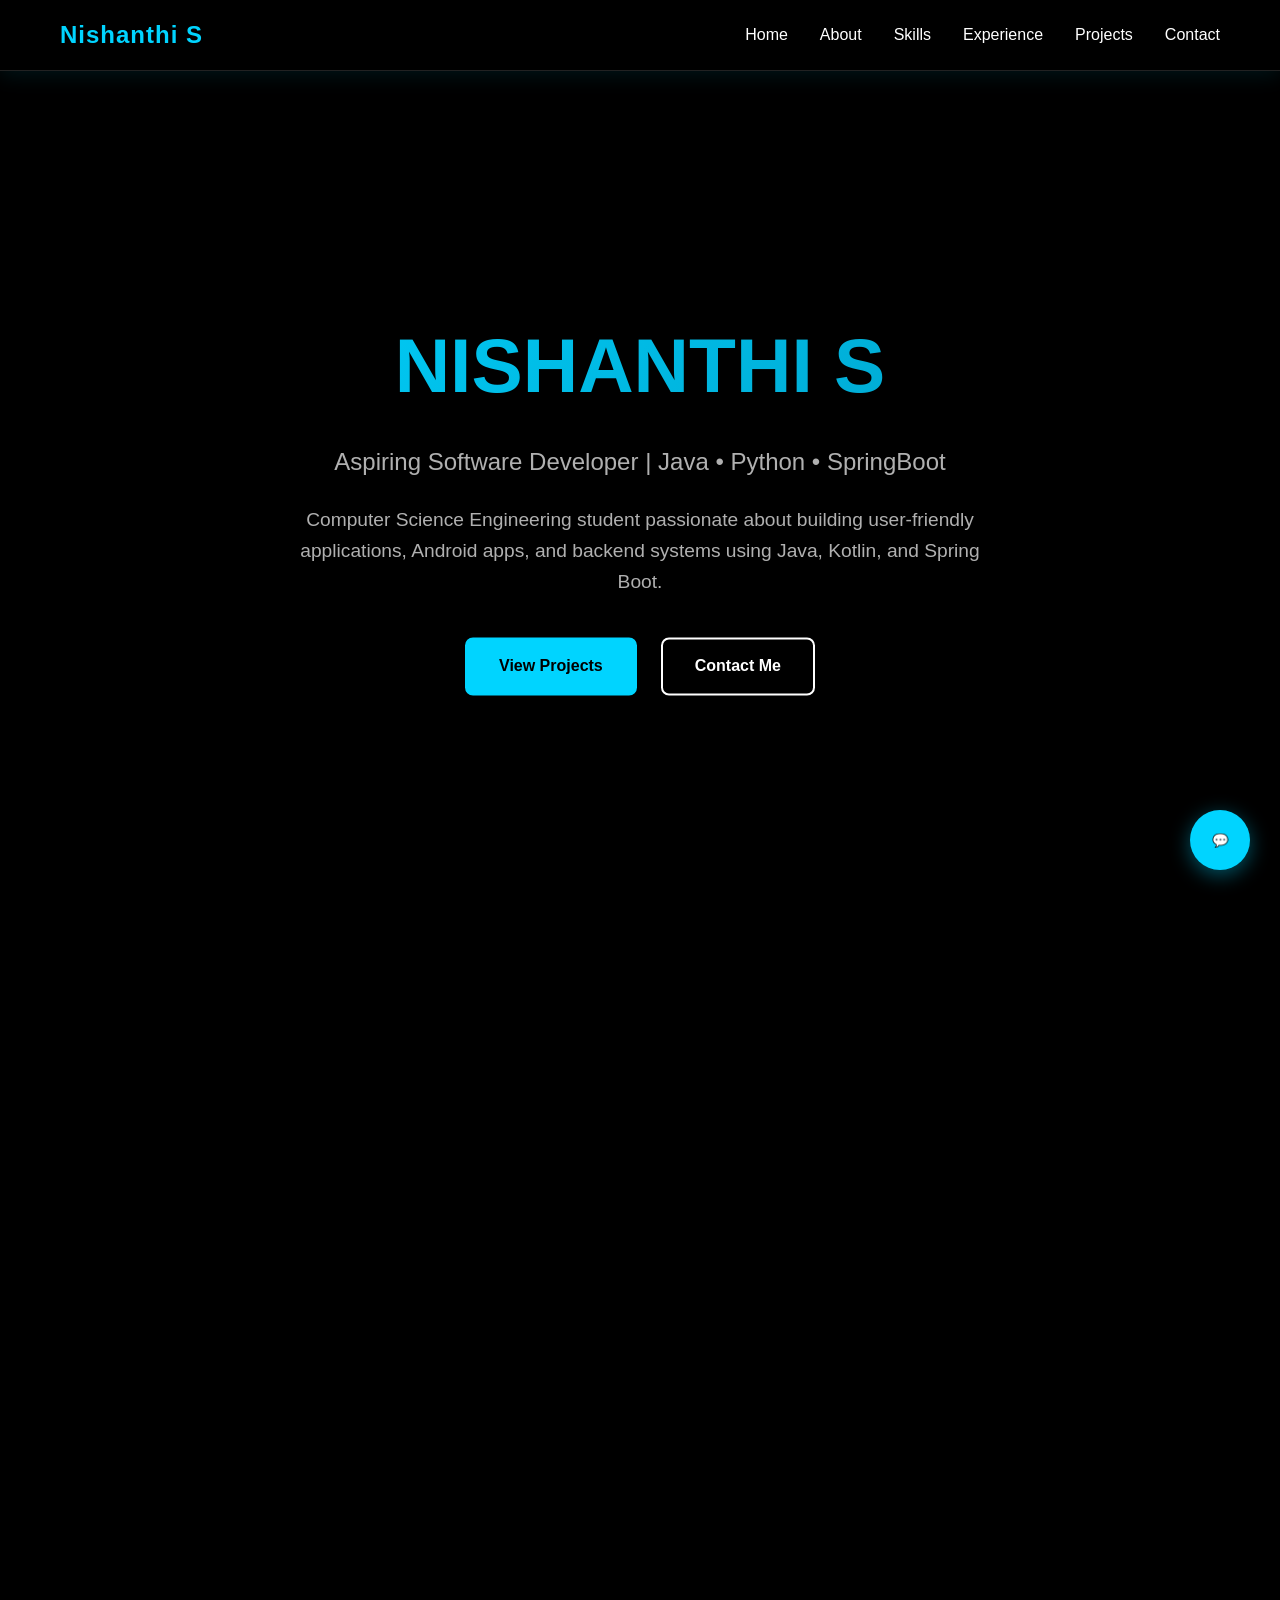
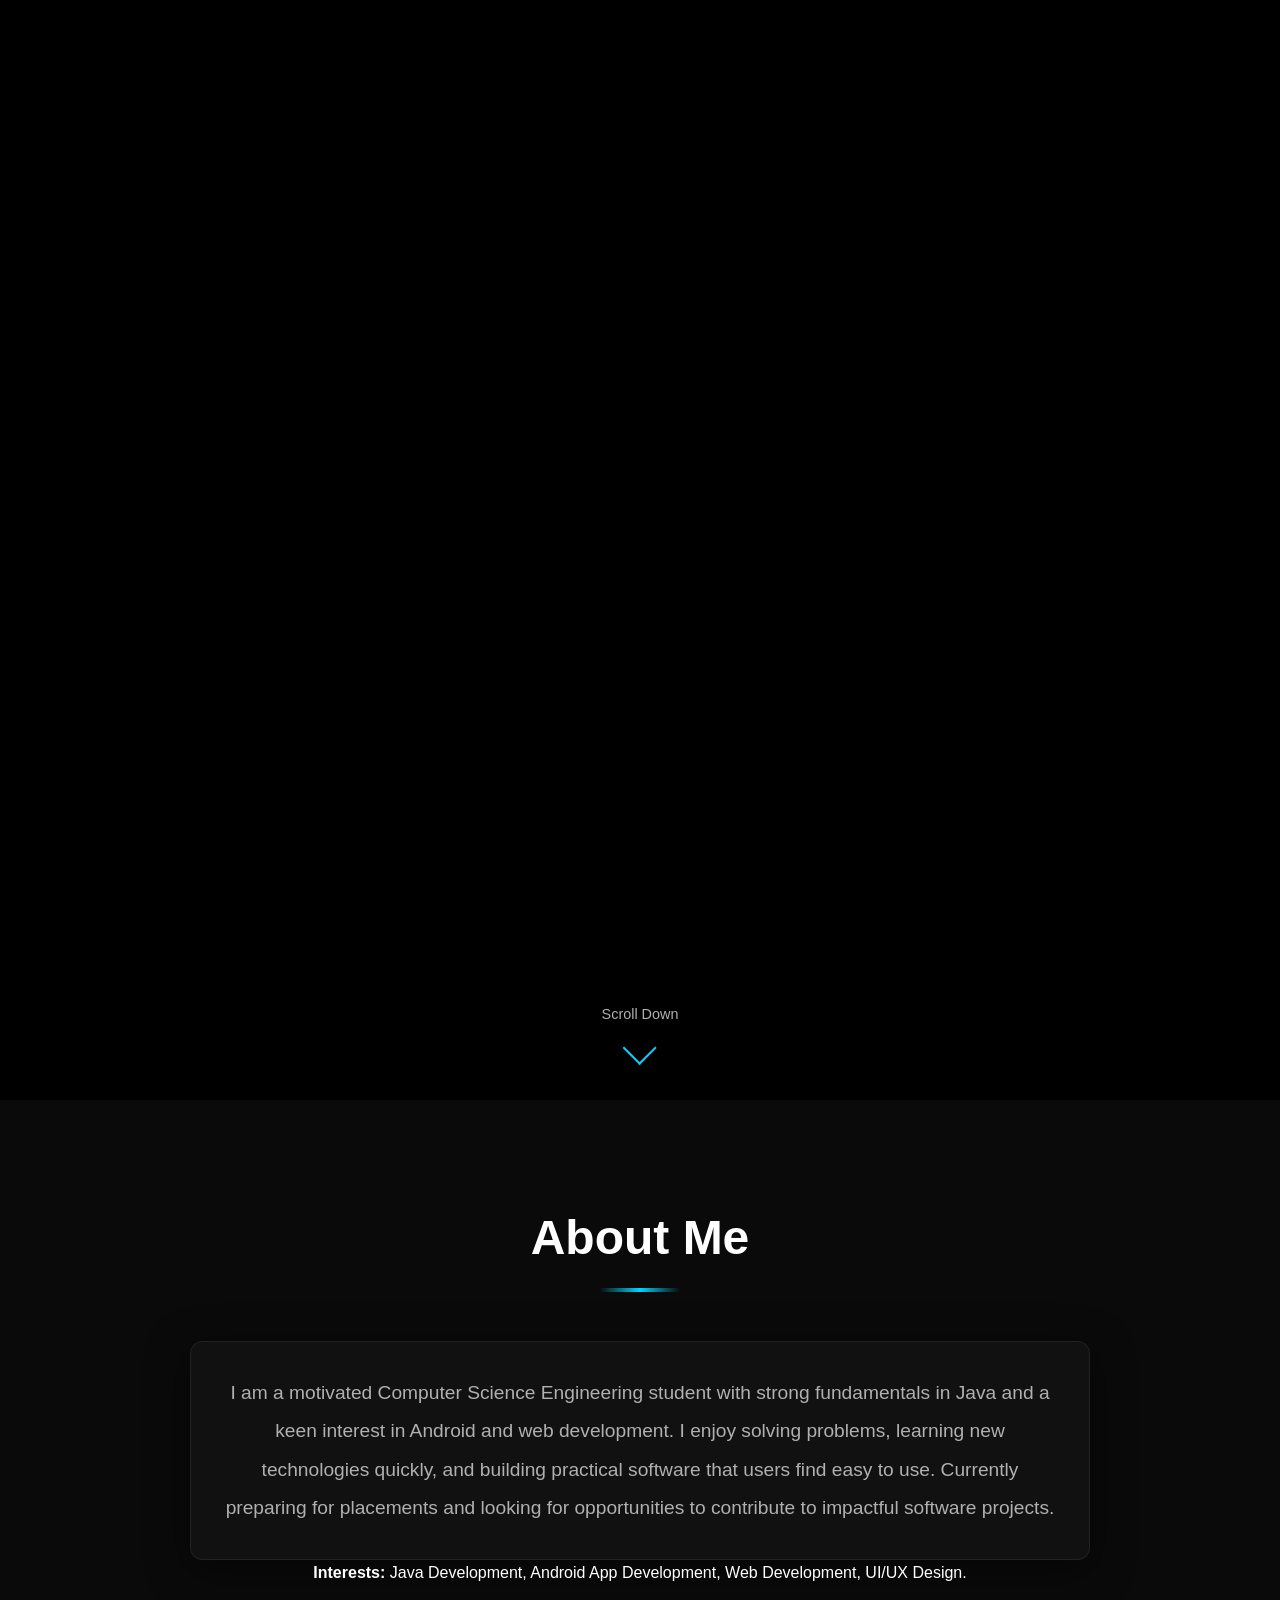
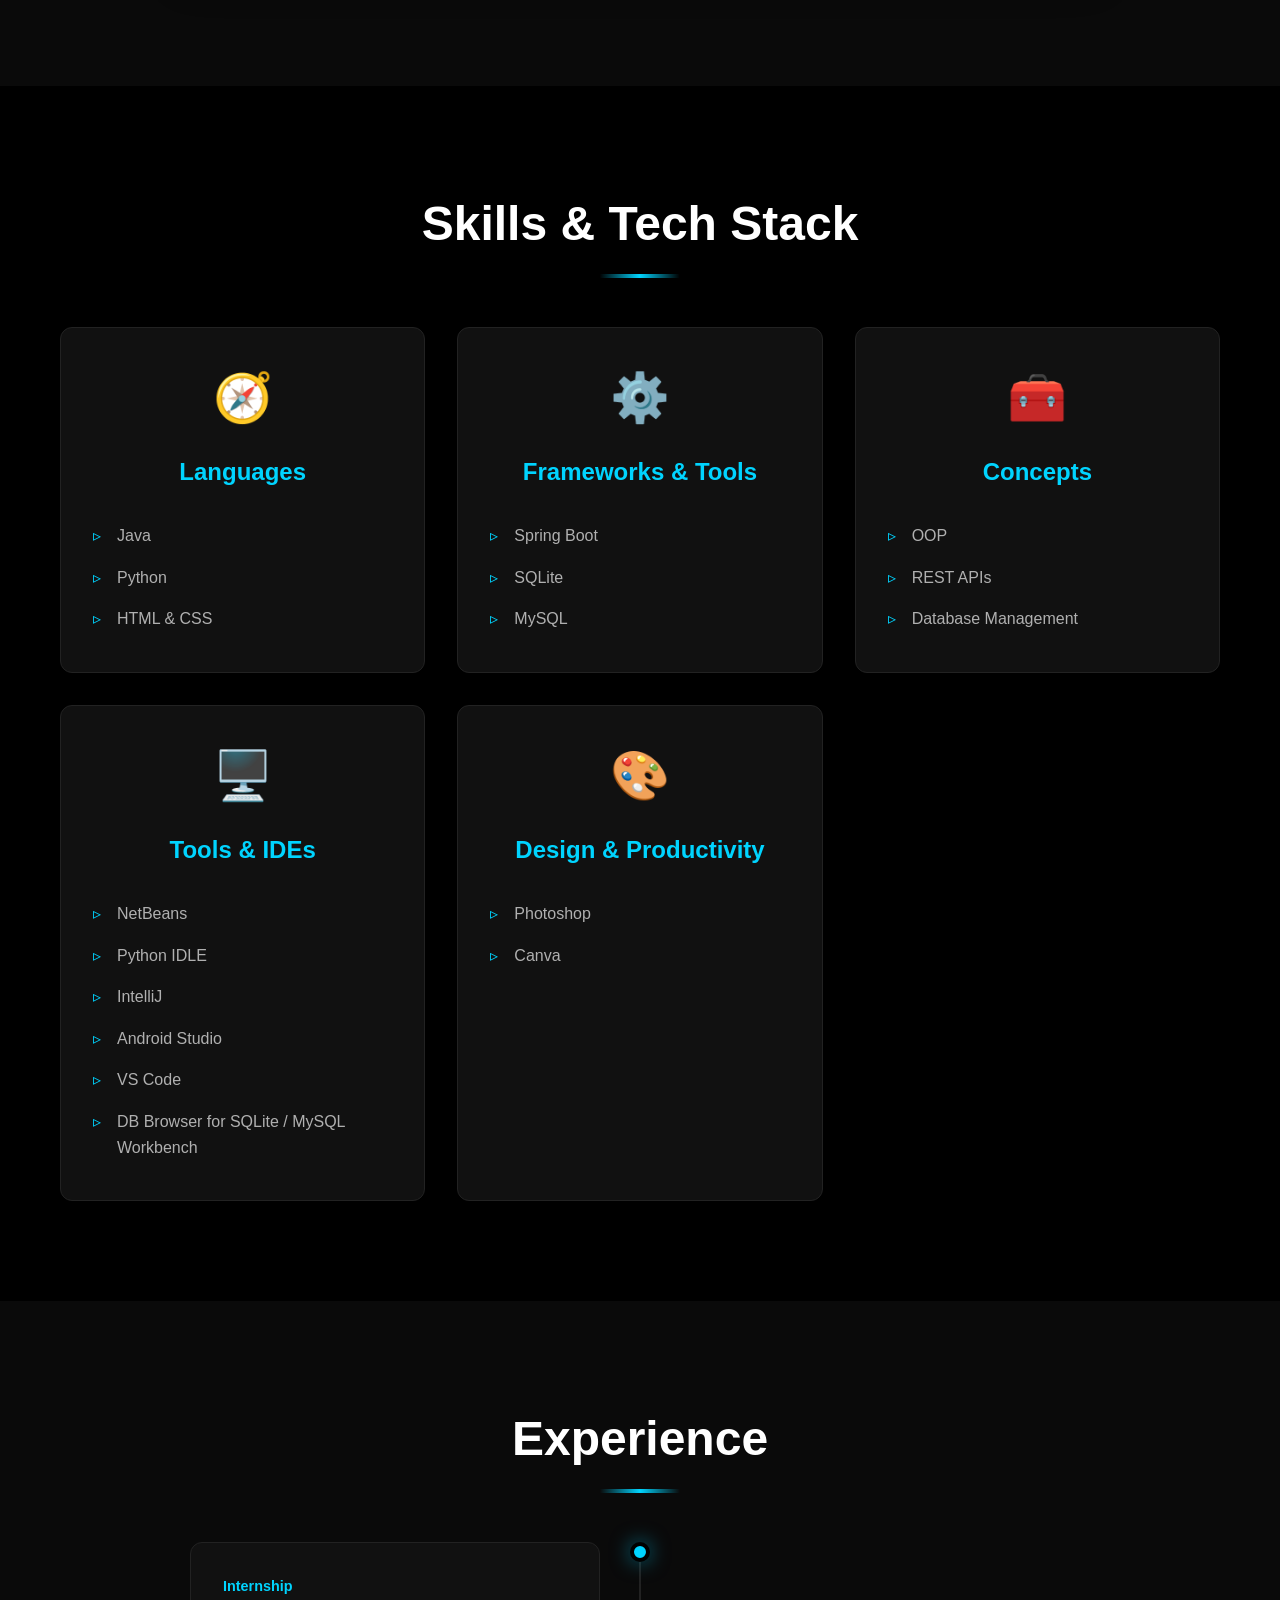
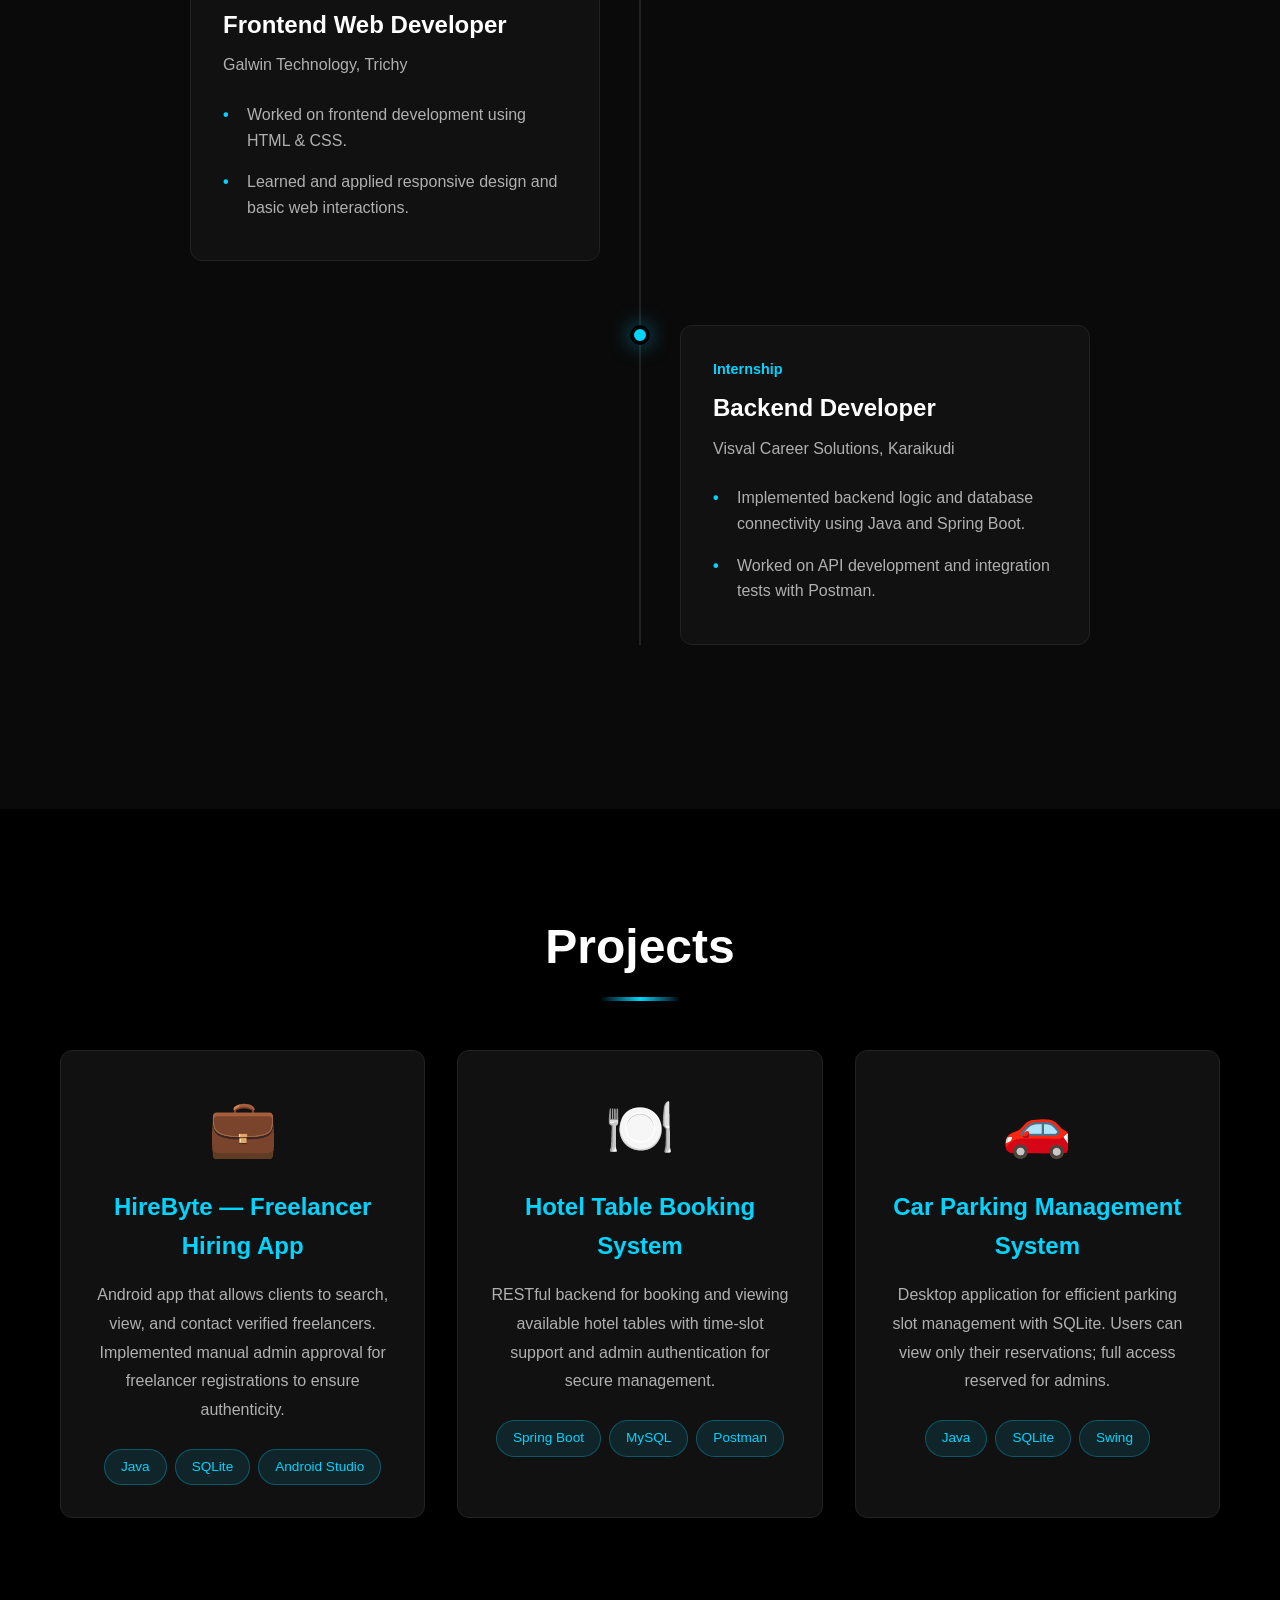
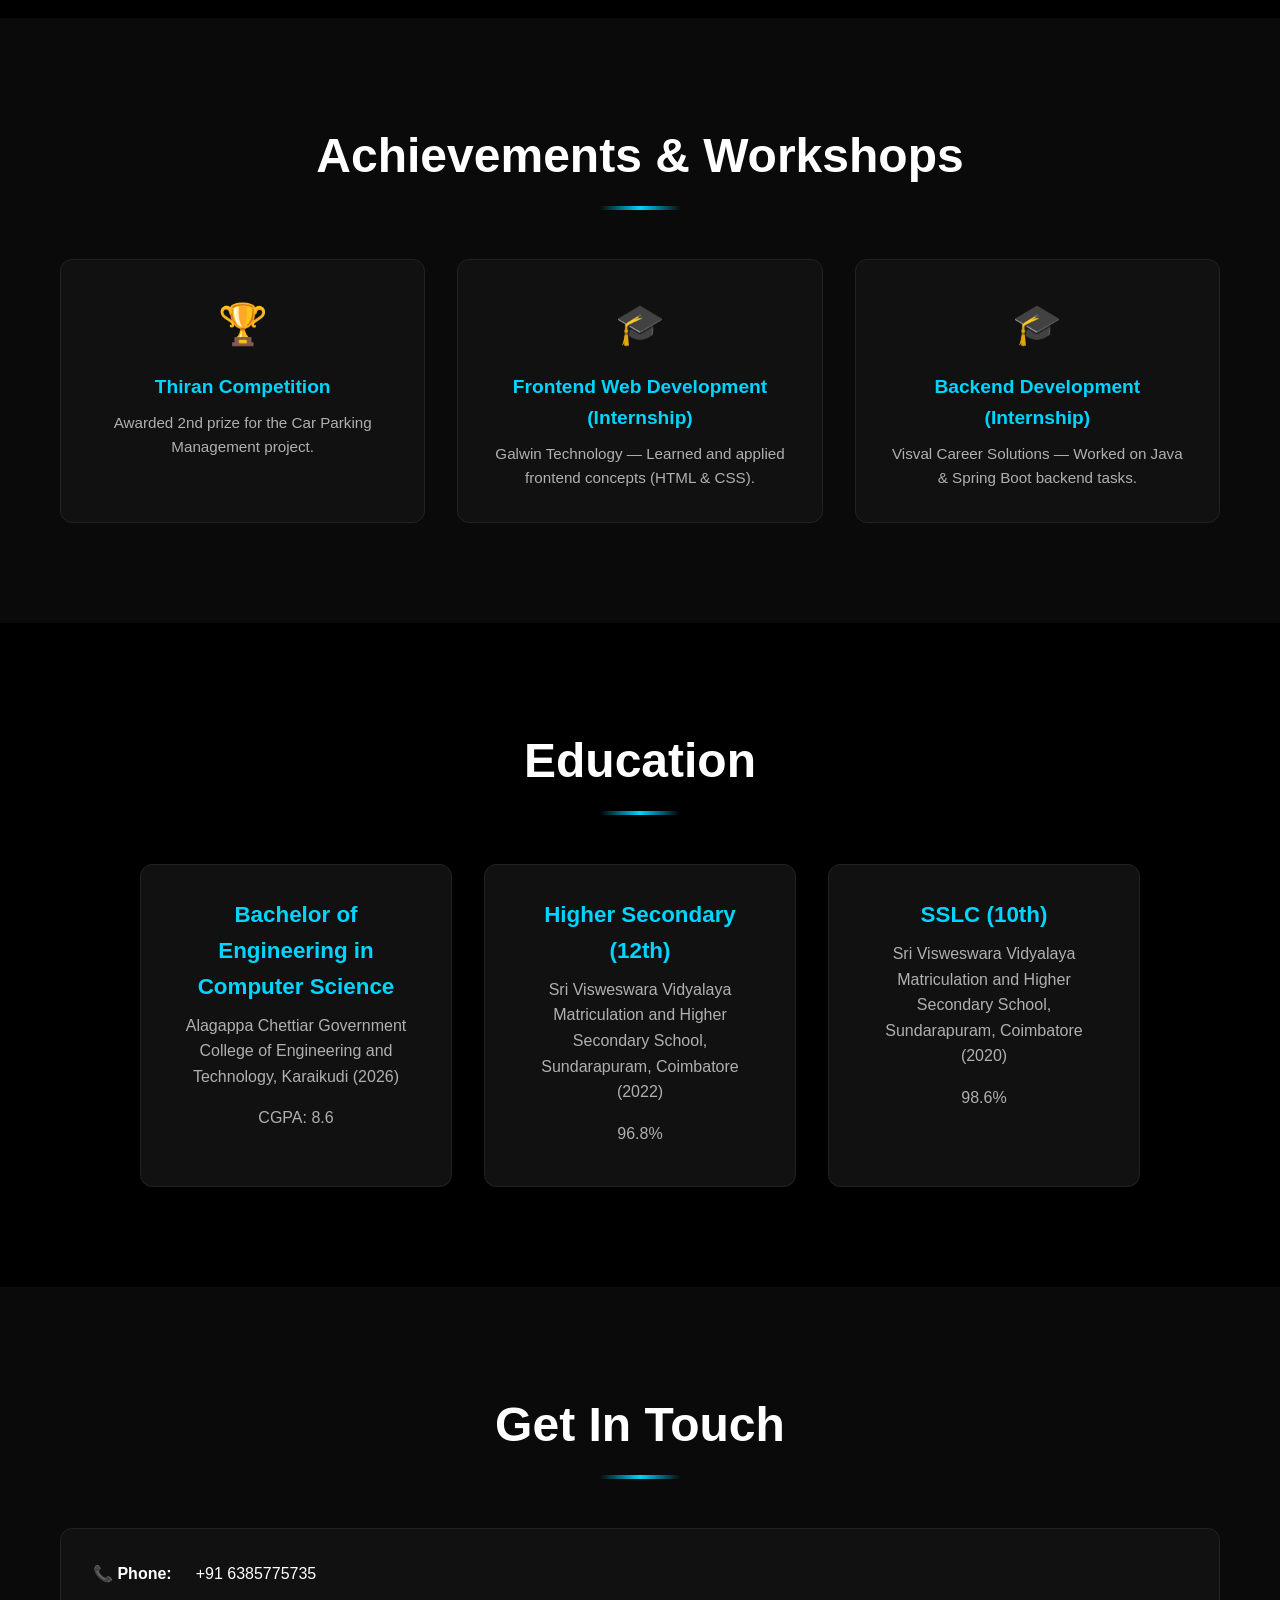
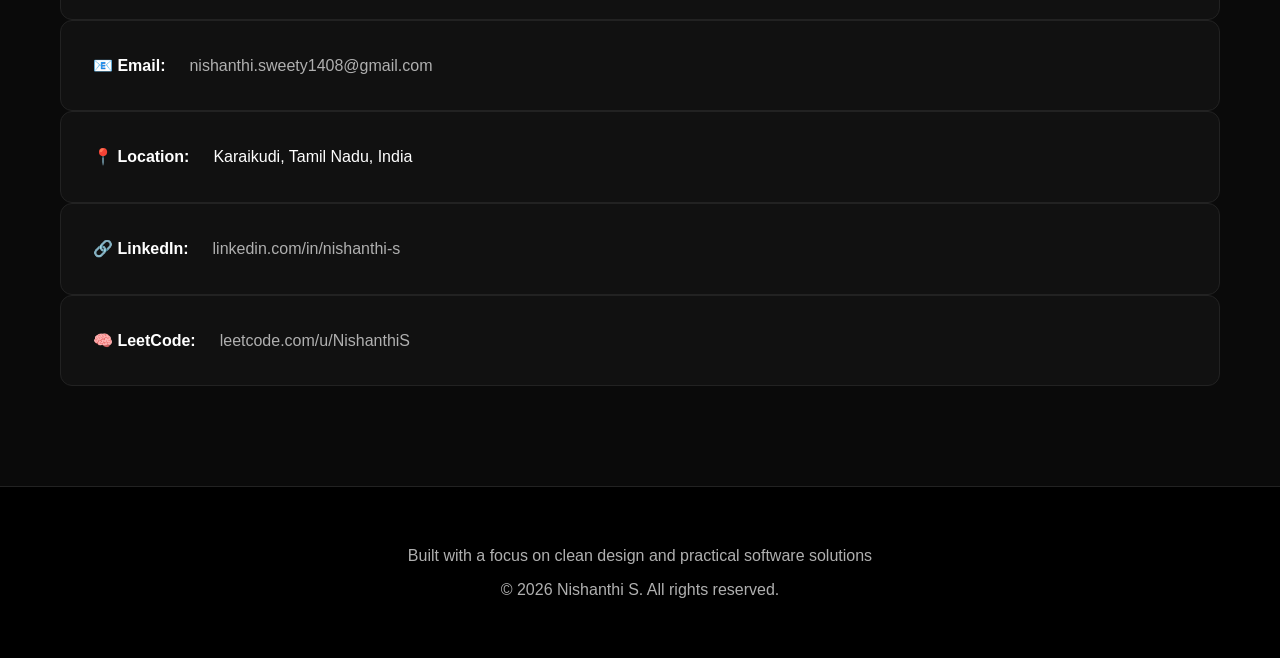
==== index.html @ ddd5a7f6 "Rename portfolio.html to index.html" ====
<!DOCTYPE html>
<html lang="en">
<head>
  <meta charset="UTF-8" />
  <meta name="viewport" content="width=device-width, initial-scale=1.0" />
  <title>Nishanthi S - Software Developer Portfolio</title>
  <link rel="stylesheet" href="portfolio-style.css" />
</head>
<body>

  <!-- NAVIGATION -->
  <nav class="navbar">
    <div class="nav-container">
      <div class="logo">Nishanthi S</div>
      <ul class="nav-menu">
        <li><a href="#hero" class="nav-link">Home</a></li>
        <li><a href="#about" class="nav-link">About</a></li>
        <li><a href="#skills" class="nav-link">Skills</a></li>
        <li><a href="#experience" class="nav-link">Experience</a></li>
        <li><a href="#projects" class="nav-link">Projects</a></li>
        <li><a href="#contact" class="nav-link">Contact</a></li>
      </ul>
      <div class="hamburger">
        <span></span>
        <span></span>
        <span></span>
      </div>
    </div>
  </nav>

  <!-- HERO SECTION WITH CANVAS ANIMATION -->
  <section id="hero" class="hero-section">
    <canvas id="scroll-canvas"></canvas>
    <div class="hero-content">
      <h1 class="hero-name">NISHANTHI S</h1>
      <h2 class="hero-title">Aspiring Software Developer | Java • Python • SpringBoot</h2>
      <p class="hero-tagline">Computer Science Engineering student passionate about building user-friendly applications, Android apps, and backend systems using Java, Kotlin, and Spring Boot.</p>
      <div class="hero-buttons">
        <a href="#projects" class="btn btn-primary">View Projects</a>
        <a href="#contact" class="btn btn-secondary">Contact Me</a>
      </div>
    </div>
    <div class="scroll-indicator">
      <span>Scroll Down</span>
      <div class="scroll-arrow"></div>
    </div>
  </section>

  <!-- ABOUT SECTION -->
  <section id="about" class="section about-section">
    <div class="container">
      <h2 class="section-title">About Me</h2>
      <div class="about-content">
        <p class="about-text">
          I am a motivated Computer Science Engineering student with strong fundamentals in Java and a keen interest in Android and web development.
          I enjoy solving problems, learning new technologies quickly, and building practical software that users find easy to use.
          Currently preparing for placements and looking for opportunities to contribute to impactful software projects.
        </p>
        <p>
          <strong>Interests:</strong> Java Development, Android App Development, Web Development, UI/UX Design.
        </p>
      </div>
    </div>
  </section>

  <!-- SKILLS SECTION -->
  <section id="skills" class="section skills-section">
    <div class="container">
      <h2 class="section-title">Skills & Tech Stack</h2>
      <div class="skills-grid">
        
        <div class="skill-card">
          <div class="skill-icon">🧭</div>
          <h3>Languages</h3>
          <ul class="skill-list">
            <li>Java</li>
            <li>Python</li>
            <li>HTML & CSS</li>
          </ul>
        </div>

        <div class="skill-card">
          <div class="skill-icon">⚙️</div>
          <h3>Frameworks & Tools</h3>
          <ul class="skill-list">
            <li>Spring Boot</li>
            <li>SQLite</li>
            <li>MySQL</li>
          </ul>
        </div>

        <div class="skill-card">
          <div class="skill-icon">🧰</div>
          <h3>Concepts</h3>
          <ul class="skill-list">
            <li>OOP</li>
            <li>REST APIs</li>
            <li>Database Management</li>
          </ul>
        </div>

        <div class="skill-card">
          <div class="skill-icon">🖥️</div>
          <h3>Tools & IDEs</h3>
          <ul class="skill-list">
            <li>NetBeans</li>
            <li>Python IDLE</li>
            <li>IntelliJ</li>
            <li>Android Studio</li>
            <li>VS Code</li>
            <li>DB Browser for SQLite / MySQL Workbench</li>
          </ul>
        </div>

        <div class="skill-card">
          <div class="skill-icon">🎨</div>
          <h3>Design & Productivity</h3>
          <ul class="skill-list">
            <li>Photoshop</li>
            <li>Canva</li>
          </ul>
        </div>

      </div>
    </div>
  </section>

  <!-- EXPERIENCE SECTION -->
  <section id="experience" class="section experience-section">
    <div class="container">
      <h2 class="section-title">Experience</h2>
      <div class="timeline">
        
        <div class="timeline-item">
          <div class="timeline-dot"></div>
          <div class="timeline-content">
            <div class="timeline-date">Internship</div>
            <h3>Frontend Web Developer</h3>
            <h4>Galwin Technology, Trichy</h4>
            <ul class="experience-list">
              <li>Worked on frontend development using HTML & CSS.</li>
              <li>Learned and applied responsive design and basic web interactions.</li>
            </ul>
          </div>
        </div>

        <div class="timeline-item">
          <div class="timeline-dot"></div>
          <div class="timeline-content">
            <div class="timeline-date">Internship</div>
            <h3>Backend Developer</h3>
            <h4>Visval Career Solutions, Karaikudi</h4>
            <ul class="experience-list">
              <li>Implemented backend logic and database connectivity using Java and Spring Boot.</li>
              <li>Worked on API development and integration tests with Postman.</li>
            </ul>
          </div>
        </div>

      </div>
    </div>
  </section>

  <!-- PROJECTS SECTION -->
  <section id="projects" class="section projects-section">
    <div class="container">
      <h2 class="section-title">Projects</h2>
      <div class="projects-grid">
        
        <div class="project-card">
          <div class="project-icon">💼</div>
          <h3>HireByte — Freelancer Hiring App</h3>
          <p>Android app that allows clients to search, view, and contact verified freelancers. Implemented manual admin approval for freelancer registrations to ensure authenticity.</p>
          <div class="project-tags">
            <span class="tag">Java</span>
            <span class="tag">SQLite</span>
            <span class="tag">Android Studio</span>
          </div>
        </div>

        <div class="project-card">
          <div class="project-icon">🍽️</div>
          <h3>Hotel Table Booking System</h3>
          <p>RESTful backend for booking and viewing available hotel tables with time-slot support and admin authentication for secure management.</p>
          <div class="project-tags">
            <span class="tag">Spring Boot</span>
            <span class="tag">MySQL</span>
            <span class="tag">Postman</span>
          </div>
        </div>

        <div class="project-card">
          <div class="project-icon">🚗</div>
          <h3>Car Parking Management System</h3>
          <p>Desktop application for efficient parking slot management with SQLite. Users can view only their reservations; full access reserved for admins.</p>
          <div class="project-tags">
            <span class="tag">Java</span>
            <span class="tag">SQLite</span>
            <span class="tag">Swing</span>
          </div>
        </div>

      </div>
    </div>
  </section>

  <!-- CERTIFICATIONS & ACHIEVEMENTS SECTION -->
  <section id="certifications" class="section certifications-section">
    <div class="container">
      <h2 class="section-title">Achievements & Workshops</h2>
      <div class="certifications-grid">
        
        <div class="cert-card">
          <div class="cert-logo">🏆</div>
          <h3>Thiran Competition</h3>
          <p>Awarded 2nd prize for the Car Parking Management project.</p>
        </div>

        <div class="cert-card">
          <div class="cert-logo">🎓</div>
          <h3>Frontend Web Development (Internship)</h3>
          <p>Galwin Technology — Learned and applied frontend concepts (HTML & CSS).</p>
        </div>

        <div class="cert-card">
          <div class="cert-logo">🎓</div>
          <h3>Backend Development (Internship)</h3>
          <p>Visval Career Solutions — Worked on Java & Spring Boot backend tasks.</p>
        </div>

      </div>
    </div>
  </section>

  <!-- EDUCATION SECTION -->
  <section id="education" class="section education-section">
    <div class="container">
      <h2 class="section-title">Education</h2>
      <div class="education-content">
        
        <div class="education-card">
          <h3>Bachelor of Engineering in Computer Science</h3>
          <h4>Alagappa Chettiar Government College of Engineering and Technology, Karaikudi (2026)</h4>
          <p class="education-year">CGPA: 8.6</p>
        </div>

        <div class="education-card">
          <h3>Higher Secondary (12th)</h3>
          <h4>Sri Visweswara Vidyalaya Matriculation and Higher Secondary School, Sundarapuram, Coimbatore (2022)</h4>
          <p class="education-year">96.8%</p>
        </div>

        <div class="education-card">
          <h3>SSLC (10th)</h3>
          <h4>Sri Visweswara Vidyalaya Matriculation and Higher Secondary School, Sundarapuram, Coimbatore (2020)</h4>
          <p class="education-year">98.6%</p>
        </div>

      </div>
    </div>
  </section>

  <!-- CONTACT SECTION -->
  <section id="contact" class="section contact-section">
    <div class="container">
      <h2 class="section-title">Get In Touch</h2>

      <div class="contact-item">
        <strong>📞 Phone:</strong> +91 6385775735
      </div>

      <div class="contact-item">
        <strong>📧 Email:</strong>
        <a href="nishanthi.sweety1408@gmail.com">nishanthi.sweety1408@gmail.com</a>
      </div>

      <div class="contact-item">
        <strong>📍 Location:</strong> Karaikudi, Tamil Nadu, India
      </div>

      <div class="contact-item">
        <strong>🔗 LinkedIn:</strong>
        <a href="https://www.linkedin.com/in/nishanthi-s" target="_blank">linkedin.com/in/nishanthi-s</a>
      </div>

      <div class="contact-item">
        <strong>🧠 LeetCode:</strong>
        <a href="https://leetcode.com/u/NishanthiS/" target="_blank">leetcode.com/u/NishanthiS</a>
      </div>

    </div>
  </section>
  <!-- FOOTER -->
  <footer class="footer">
    <div class="container">
      <p>Built with a focus on clean design and practical software solutions</p>
      <p>&copy; 2026 Nishanthi S. All rights reserved.</p>
    </div>
  </footer>

  <div id="chat-wrapper">
    <button id="chat-toggle" class="chat-btn">
        <span class="icon">💬</span>
    </button>

    <div id="chat-container" class="chat-hidden">
        <div class="chat-header">
            <h3>Nishanthi's Assistant</h3>
            <button id="close-chat">&times;</button>
        </div>
        <div id="chat-messages">
            <div class="message bot-msg">Hi! I'm Nishanthi's virtual assistant. Ask me about projects, skills, or placements.</div>
        </div>
        <div class="chat-input-area">
            <input type="text" id="chat-input" placeholder="Type a message..." autocomplete="off">
            <button id="chat-send">Send</button>
        </div>
    </div>
</div>

  <script src="portfolio-script.js"></script>
</body>
</html>
---- portfolio-style.css ----
/* ====================================
   RESET & BASE STYLES
==================================== */
* {
  margin: 0;
  padding: 0;
  box-sizing: border-box;
}

:root {
  --primary-color: #00d4ff;
  --secondary-color: #0099cc;
  --bg-dark: #000000;
  --bg-section: #0a0a0a;
  --bg-card: #111111;
  --text-primary: #ffffff;
  --text-secondary: #b0b0b0;
  --accent: #00d4ff;
  --border-color: #222222;
  --transition: all 0.3s cubic-bezier(0.4, 0, 0.2, 1);
}

html {
  scroll-behavior: smooth;
}

body {
  font-family: 'Segoe UI', Tahoma, Geneva, Verdana, sans-serif;
  background: var(--bg-dark);
  color: var(--text-primary);
  line-height: 1.6;
  overflow-x: hidden;
}

.container {
  max-width: 1200px;
  margin: 0 auto;
  padding: 0 20px;
}

/* ====================================
   NAVIGATION
==================================== */
.navbar {
  position: fixed;
  top: 0;
  width: 100%;
  background: rgba(0, 0, 0, 0.95);
  backdrop-filter: blur(10px);
  z-index: 1000;
  border-bottom: 1px solid var(--border-color);
  transition: var(--transition);
}

.navbar.scrolled {
  box-shadow: 0 4px 20px rgba(0, 212, 255, 0.1);
}

.nav-container {
  max-width: 1200px;
  margin: 0 auto;
  padding: 0 20px;
  display: flex;
  justify-content: space-between;
  align-items: center;
  height: 70px;
}

.logo {
  font-size: 1.5rem;
  font-weight: 700;
  color: var(--primary-color);
  letter-spacing: 1px;
}

.nav-menu {
  display: flex;
  list-style: none;
  gap: 2rem;
}

.nav-link {
  color: var(--text-primary);
  text-decoration: none;
  font-weight: 500;
  transition: var(--transition);
  position: relative;
}

.nav-link::after {
  content: '';
  position: absolute;
  bottom: -5px;
  left: 0;
  width: 0;
  height: 2px;
  background: var(--primary-color);
  transition: var(--transition);
}

.nav-link:hover {
  color: var(--primary-color);
}

.nav-link:hover::after {
  width: 100%;
}

.hamburger {
  display: none;
  flex-direction: column;
  cursor: pointer;
  gap: 5px;
}

.hamburger span {
  width: 25px;
  height: 3px;
  background: var(--text-primary);
  transition: var(--transition);
}

/* ====================================
   HERO SECTION WITH CANVAS
==================================== */
.hero-section {
  position: relative;
  height: 300vh;
  background: var(--bg-dark);
}

#scroll-canvas {
  position: sticky;
  top: 0;
  width: 100vw;
  height: 100vh;
  display: block;
  opacity: 0.3;
}

.hero-content {
  position: absolute;
  top: 50vh;
  left: 50%;
  transform: translate(-50%, -50%);
  text-align: center;
  z-index: 10;
  width: 90%;
  max-width: 900px;
  pointer-events: none;
}

.hero-content * {
  pointer-events: auto;
}

.hero-name {
  font-size: clamp(2.5rem, 6vw, 5rem);
  font-weight: 800;
  padding-top: 100px;
  margin-bottom: 1rem;
  background: linear-gradient(135deg, var(--primary-color), #00a3cc);
  -webkit-background-clip: text;
  -webkit-text-fill-color: transparent;
  background-clip: text;
  animation: fadeInUp 0.8s ease-out;
}

.hero-title {
  font-size: clamp(1rem, 2.5vw, 1.5rem);
  color: var(--text-secondary);
  margin-bottom: 1.5rem;
  font-weight: 400;
  animation: fadeInUp 0.8s ease-out 0.2s backwards;
}

.hero-tagline {
  font-size: clamp(1rem, 2vw, 1.2rem);
  color: var(--text-secondary);
  margin-bottom: 2.5rem;
  max-width: 700px;
  margin-left: auto;
  margin-right: auto;
  animation: fadeInUp 0.8s ease-out 0.4s backwards;
}

.hero-buttons {
  display: flex;
  gap: 1.5rem;
  justify-content: center;
  flex-wrap: wrap;
  animation: fadeInUp 0.8s ease-out 0.6s backwards;
}

.btn {
  padding: 14px 32px;
  text-decoration: none;
  border-radius: 8px;
  font-weight: 600;
  transition: var(--transition);
  display: inline-block;
  border: 2px solid transparent;
}

.btn-primary {
  background: var(--primary-color);
  color: var(--bg-dark);
  border-color: var(--primary-color);
}

.btn-primary:hover {
  background: transparent;
  color: var(--primary-color);
  transform: translateY(-3px);
  box-shadow: 0 10px 30px rgba(0, 212, 255, 0.3);
}

.btn-secondary {
  background: transparent;
  color: var(--text-primary);
  border-color: var(--text-primary);
}

.btn-secondary:hover {
  background: var(--text-primary);
  color: var(--bg-dark);
  transform: translateY(-3px);
  box-shadow: 0 10px 30px rgba(255, 255, 255, 0.2);
}

.scroll-indicator {
  position: absolute;
  bottom: 40px;
  left: 50%;
  transform: translateX(-50%);
  text-align: center;
  z-index: 10;
  animation: bounce 2s infinite;
}

.scroll-indicator span {
  display: block;
  color: var(--text-secondary);
  font-size: 0.9rem;
  margin-bottom: 10px;
}

.scroll-arrow {
  width: 24px;
  height: 24px;
  border-left: 2px solid var(--primary-color);
  border-bottom: 2px solid var(--primary-color);
  transform: rotate(-45deg);
  margin: 0 auto;
}

/* ====================================
   SECTIONS
==================================== */
.section {
  padding: 100px 0;
  background: var(--bg-section);
  position: relative;
}

.section:nth-child(even) {
  background: var(--bg-dark);
}

.section-title {
  font-size: clamp(2rem, 4vw, 3rem);
  text-align: center;
  margin-bottom: 4rem;
  font-weight: 700;
  position: relative;
  display: inline-block;
  left: 50%;
  transform: translateX(-50%);
}

.section-title::after {
  content: '';
  position: absolute;
  bottom: -15px;
  left: 50%;
  transform: translateX(-50%);
  width: 80px;
  height: 4px;
  background: linear-gradient(90deg, transparent, var(--primary-color), transparent);
}

/* ====================================
   ABOUT SECTION
==================================== */
.about-content {
  max-width: 900px;
  margin: 0 auto;
  text-align: center;
}

.about-text {
  font-size: 1.2rem;
  line-height: 2;
  color: var(--text-secondary);
  padding: 2rem;
  background: var(--bg-card);
  border-radius: 12px;
  border: 1px solid var(--border-color);
  box-shadow: 0 10px 40px rgba(0, 0, 0, 0.5);
}

/* ====================================
   SKILLS SECTION
==================================== */
.skills-grid {
  display: grid;
  grid-template-columns: repeat(auto-fit, minmax(280px, 1fr));
  gap: 2rem;
}

.skill-card {
  background: var(--bg-card);
  padding: 2rem;
  border-radius: 12px;
  border: 1px solid var(--border-color);
  transition: var(--transition);
  text-align: center;
}

.skill-card:hover {
  transform: translateY(-10px);
  border-color: var(--primary-color);
  box-shadow: 0 15px 40px rgba(0, 212, 255, 0.2);
}

.skill-icon {
  font-size: 3rem;
  margin-bottom: 1rem;
}

.skill-card h3 {
  font-size: 1.5rem;
  margin-bottom: 1.5rem;
  color: var(--primary-color);
}

.skill-list {
  list-style: none;
  text-align: left;
}

.skill-list li {
  padding: 0.5rem 0;
  color: var(--text-secondary);
  position: relative;
  padding-left: 1.5rem;
}

.skill-list li::before {
  content: '▹';
  position: absolute;
  left: 0;
  color: var(--primary-color);
}

/* ====================================
   EXPERIENCE SECTION
==================================== */
.timeline {
  position: relative;
  max-width: 900px;
  margin: 0 auto;
}

.timeline::before {
  content: '';
  position: absolute;
  left: 50%;
  transform: translateX(-50%);
  width: 2px;
  height: 100%;
  background: var(--border-color);
}

.timeline-item {
  position: relative;
  margin-bottom: 4rem;
  display: flex;
  justify-content: center;
}

.timeline-dot {
  position: absolute;
  left: 50%;
  transform: translateX(-50%);
  width: 20px;
  height: 20px;
  background: var(--primary-color);
  border-radius: 50%;
  border: 4px solid var(--bg-dark);
  z-index: 1;
  box-shadow: 0 0 20px rgba(0, 212, 255, 0.5);
}

.timeline-content {
  background: var(--bg-card);
  padding: 2rem;
  border-radius: 12px;
  border: 1px solid var(--border-color);
  width: calc(50% - 40px);
  transition: var(--transition);
}

.timeline-item:nth-child(odd) .timeline-content {
  margin-right: auto;
  margin-left: 0;
}

.timeline-item:nth-child(even) .timeline-content {
  margin-left: auto;
  margin-right: 0;
}

.timeline-content:hover {
  transform: scale(1.03);
  border-color: var(--primary-color);
  box-shadow: 0 10px 40px rgba(0, 212, 255, 0.2);
}

.timeline-date {
  color: var(--primary-color);
  font-size: 0.9rem;
  font-weight: 600;
  margin-bottom: 0.5rem;
}

.timeline-content h3 {
  font-size: 1.5rem;
  margin-bottom: 0.5rem;
}

.timeline-content h4 {
  color: var(--text-secondary);
  margin-bottom: 1rem;
  font-weight: 400;
}

.experience-list {
  list-style: none;
  margin-top: 1rem;
}

.experience-list li {
  padding: 0.5rem 0;
  color: var(--text-secondary);
  position: relative;
  padding-left: 1.5rem;
}

.experience-list li::before {
  content: '•';
  position: absolute;
  left: 0;
  color: var(--primary-color);
  font-weight: bold;
}

/* ====================================
   PROJECTS SECTION
==================================== */
.projects-grid {
  display: grid;
  grid-template-columns: repeat(auto-fit, minmax(300px, 1fr));
  gap: 2rem;
}

.project-card {
  background: var(--bg-card);
  padding: 2rem;
  border-radius: 12px;
  border: 1px solid var(--border-color);
  transition: var(--transition);
  text-align: center;
}

.project-card:hover {
  transform: translateY(-10px) scale(1.02);
  border-color: var(--primary-color);
  box-shadow: 0 20px 50px rgba(0, 212, 255, 0.3);
}

.project-icon {
  font-size: 3.5rem;
  margin-bottom: 1rem;
}

.project-card h3 {
  font-size: 1.5rem;
  margin-bottom: 1rem;
  color: var(--primary-color);
}

.project-card p {
  color: var(--text-secondary);
  margin-bottom: 1.5rem;
  line-height: 1.8;
}

.project-tags {
  display: flex;
  flex-wrap: wrap;
  gap: 0.5rem;
  justify-content: center;
}

.tag {
  background: rgba(0, 212, 255, 0.1);
  color: var(--primary-color);
  padding: 0.4rem 1rem;
  border-radius: 20px;
  font-size: 0.85rem;
  border: 1px solid rgba(0, 212, 255, 0.3);
}

/* ====================================
   CERTIFICATIONS SECTION
==================================== */
.certifications-grid {
  display: grid;
  grid-template-columns: repeat(auto-fit, minmax(250px, 1fr));
  gap: 2rem;
}

.cert-card {
  background: var(--bg-card);
  padding: 2rem;
  border-radius: 12px;
  border: 1px solid var(--border-color);
  text-align: center;
  transition: var(--transition);
}

.cert-card:hover {
  transform: translateY(-8px);
  border-color: var(--primary-color);
  box-shadow: 0 15px 40px rgba(0, 212, 255, 0.2);
}

.cert-logo {
  font-size: 2.5rem;
  margin-bottom: 1rem;
}

.cert-card h3 {
  font-size: 1.2rem;
  margin-bottom: 0.5rem;
  color: var(--primary-color);
}

.cert-card p {
  color: var(--text-secondary);
  font-size: 0.95rem;
}

/* ====================================
   EDUCATION SECTION
==================================== */
.education-content {
  display: grid;
  grid-template-columns: repeat(auto-fit, minmax(300px, 1fr));
  gap: 2rem;
  max-width: 1000px;
  margin: 0 auto;
}

.education-card {
  background: var(--bg-card);
  padding: 2rem;
  border-radius: 12px;
  border: 1px solid var(--border-color);
  transition: var(--transition);
  text-align: center;
}

.education-card:hover {
  transform: translateY(-8px);
  border-color: var(--primary-color);
  box-shadow: 0 15px 40px rgba(0, 212, 255, 0.2);
}

.education-card h3 {
  font-size: 1.4rem;
  margin-bottom: 0.5rem;
  color: var(--primary-color);
}

.education-card h4 {
  font-size: 1rem;
  color: var(--text-secondary);
  margin-bottom: 1rem;
  font-weight: 400;
}

.education-year {
  color: var(--text-secondary);
  margin-bottom: 0.5rem;
}

.education-grade {
  color: var(--primary-color);
  font-weight: 600;
  font-size: 1.1rem;
}

/* ====================================
   CONTACT SECTION
==================================== */
.contact-content {
  max-width: 800px;
  margin: 0 auto;
}

.contact-info {
  display: grid;
  grid-template-columns: repeat(auto-fit, minmax(300px, 1fr));
  gap: 2rem;
}

.contact-item {
  display: flex;
  align-items: flex-start;
  gap: 1.5rem;
  background: var(--bg-card);
  padding: 2rem;
  border-radius: 12px;
  border: 1px solid var(--border-color);
  transition: var(--transition);
}

.contact-item:hover {
  transform: translateY(-5px);
  border-color: var(--primary-color);
  box-shadow: 0 10px 30px rgba(0, 212, 255, 0.2);
}

.contact-icon {
  font-size: 2rem;
  color: var(--primary-color);
}

.contact-item h3 {
  font-size: 1.1rem;
  margin-bottom: 0.5rem;
  color: var(--primary-color);
}

.contact-item p {
  color: var(--text-secondary);
  font-size: 0.95rem;
}

.contact-item a {
  color: var(--text-secondary);
  text-decoration: none;
  transition: var(--transition);
}

.contact-item a:hover {
  color: var(--primary-color);
}

/* ====================================
   FOOTER
==================================== */
.footer {
  background: var(--bg-dark);
  padding: 3rem 0;
  text-align: center;
  border-top: 1px solid var(--border-color);
}

.footer p {
  color: var(--text-secondary);
  margin: 0.5rem 0;
}

/* ====================================
   CHATBOT STYLES
==================================== */
#chat-wrapper {
    position: fixed;
    bottom: 30px;
    right: 30px;
    z-index: 9999;
    font-family: inherit;
}

.chat-btn {
    width: 60px;
    height: 60px;
    border-radius: 50%;
    background: var(--primary-color);
    border: none;
    cursor: pointer;
    box-shadow: 0 5px 20px rgba(0, 212, 255, 0.4);
    transition: var(--transition);
}

.chat-btn:hover {
    transform: scale(1.1);
}

#chat-container {
    position: absolute;
    bottom: 80px;
    right: 0;
    width: 350px;
    height: 500px;
    background: var(--bg-card);
    border: 1px solid var(--border-color);
    border-radius: 15px;
    display: flex;
    flex-direction: column;
    overflow: hidden;
    box-shadow: 0 10px 40px rgba(0, 0, 0, 0.8);
    transition: all 0.3s ease;
}

.chat-hidden {
    opacity: 0;
    visibility: hidden;
    transform: translateY(20px);
}

.chat-header {
    background: #1a1a1a;
    padding: 15px;
    display: flex;
    justify-content: space-between;
    align-items: center;
    border-bottom: 1px solid var(--border-color);
}

.chat-header h3 {
    font-size: 1rem;
    color: var(--primary-color);
}

#close-chat {
    background: none;
    border: none;
    color: var(--text-secondary);
    font-size: 1.5rem;
    cursor: pointer;
}

#chat-messages {
    flex: 1;
    padding: 15px;
    overflow-y: auto;
    display: flex;
    flex-direction: column;
    gap: 12px;
}

.message {
    padding: 10px 14px;
    border-radius: 12px;
    font-size: 0.9rem;
    max-width: 85%;
    line-height: 1.4;
}

.user-msg {
    align-self: flex-end;
    background: var(--primary-color);
    color: var(--bg-dark);
    font-weight: 500;
}

.bot-msg {
    align-self: flex-start;
    background: #222;
    color: var(--text-primary);
    border: 1px solid var(--border-color);
}

.chat-input-area {
    padding: 15px;
    display: flex;
    gap: 8px;
    background: #1a1a1a;
}

#chat-input {
    flex: 1;
    background: var(--bg-dark);
    border: 1px solid var(--border-color);
    color: white;
    padding: 8px 12px;
    border-radius: 5px;
    outline: none;
}

#chat-send {
    background: var(--primary-color);
    border: none;
    padding: 8px 15px;
    border-radius: 5px;
    cursor: pointer;
    font-weight: 600;
}

/* Mobile Adjustments */
@media (max-width: 480px) {
    #chat-container {
        width: calc(100vw - 40px);
        right: -10px;
    }
}

/* ====================================
   ANIMATIONS
==================================== */
@keyframes fadeInUp {
  from {
    opacity: 0;
    transform: translateY(30px);
  }
  to {
    opacity: 1;
    transform: translateY(0);
  }
}

@keyframes bounce {
  0%, 20%, 50%, 80%, 100% {
    transform: translateX(-50%) translateY(0);
  }
  40% {
    transform: translateX(-50%) translateY(-10px);
  }
  60% {
    transform: translateX(-50%) translateY(-5px);
  }
}

/* ====================================
   RESPONSIVE DESIGN
==================================== */
@media (max-width: 768px) {
  .nav-menu {
    position: fixed;
    left: -100%;
    top: 70px;
    flex-direction: column;
    background: rgba(0, 0, 0, 0.98);
    width: 100%;
    text-align: center;
    transition: 0.3s;
    padding: 2rem 0;
    border-top: 1px solid var(--border-color);
  }

  .nav-menu.active {
    left: 0;
  }

  .hamburger {
    display: flex;
  }

  .hamburger.active span:nth-child(1) {
    transform: rotate(45deg) translate(8px, 8px);
  }

  .hamburger.active span:nth-child(2) {
    opacity: 0;
  }

  .hamburger.active span:nth-child(3) {
    transform: rotate(-45deg) translate(8px, -8px);
  }

  .hero-buttons {
    flex-direction: column;
    align-items: center;
  }

  .timeline::before {
    left: 20px;
  }

  .timeline-dot {
    left: 20px;
  }

  .timeline-content {
    width: calc(100% - 60px);
    margin-left: 60px !important;
  }

  .skills-grid,
  .projects-grid,
  .certifications-grid,
  .education-content {
    grid-template-columns: 1fr;
  }

  .contact-info {
    grid-template-columns: 1fr;
  }
}

@media (max-width: 480px) {
  .section {
    padding: 60px 0;
  }

  .section-title {
    font-size: 2rem;
  }

  .hero-name {
    font-size: 2rem;
  }

  .hero-title {
    font-size: 1rem;
  }
}
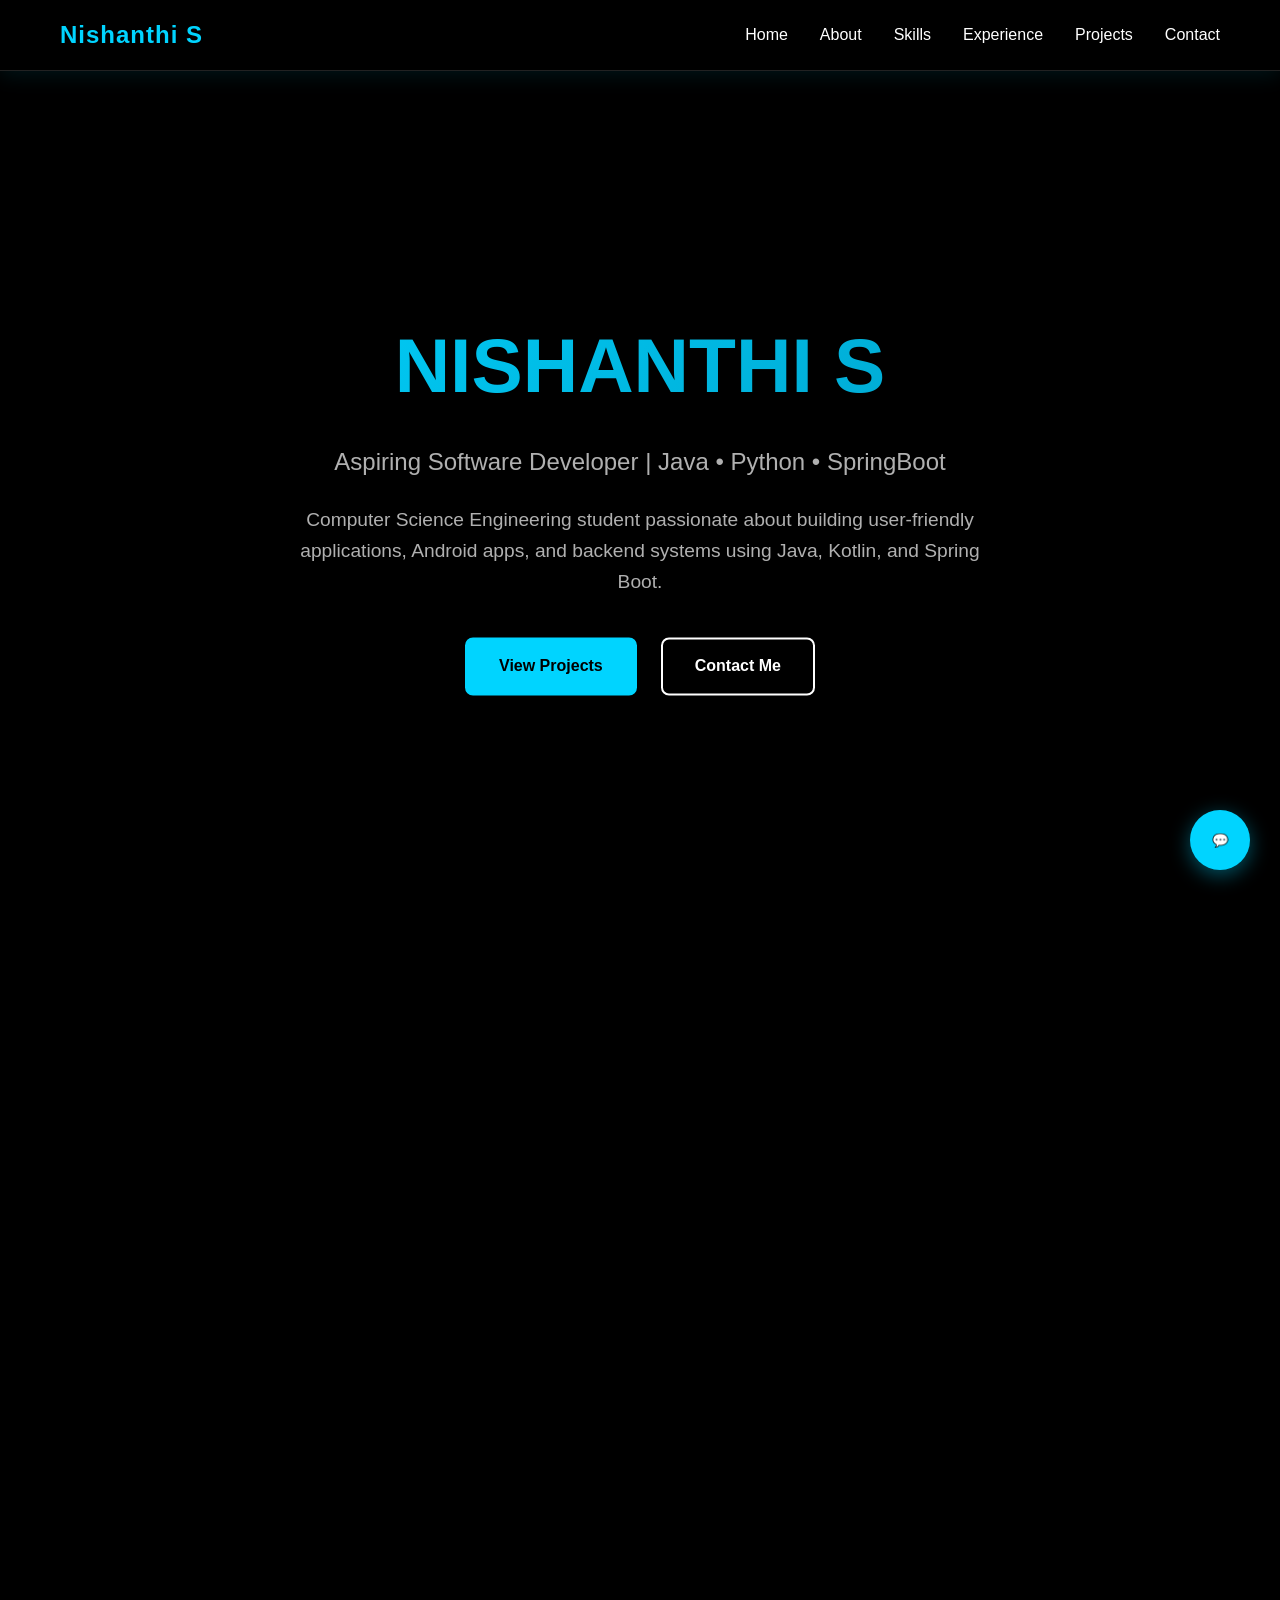
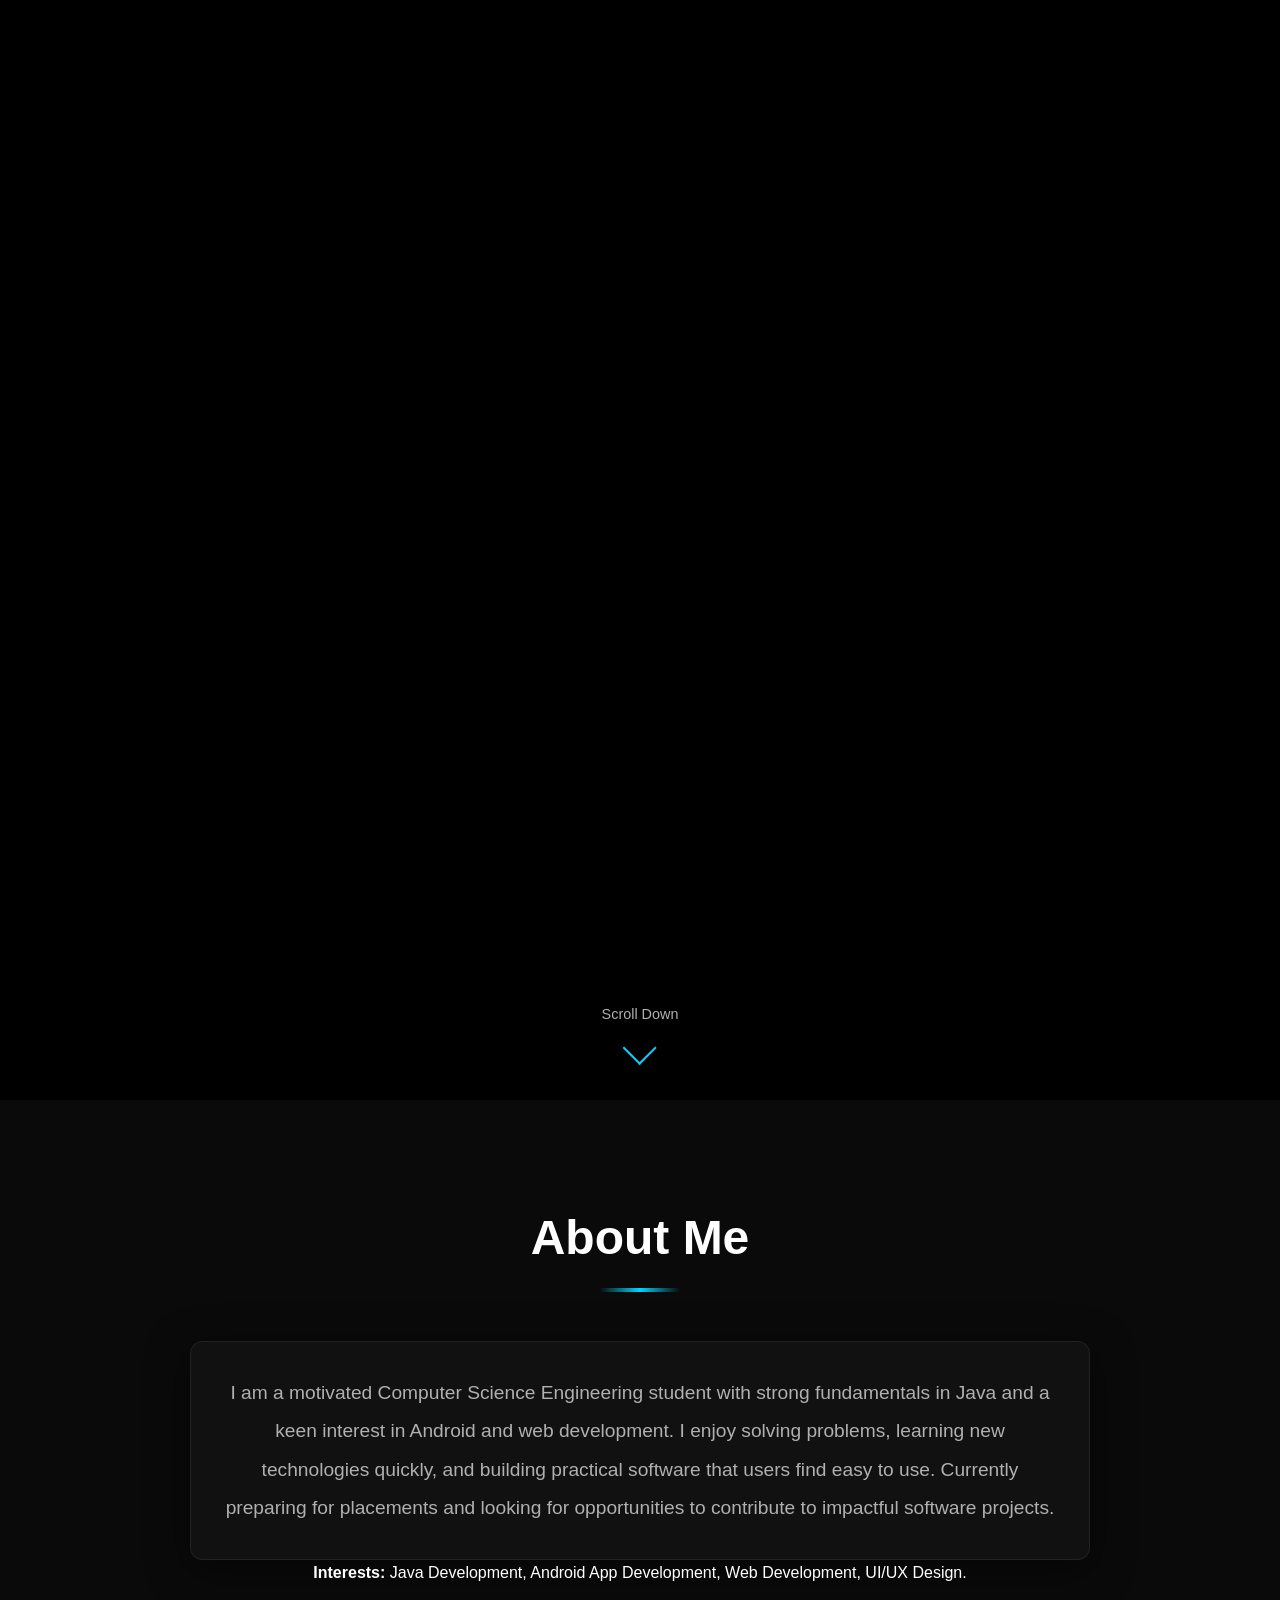
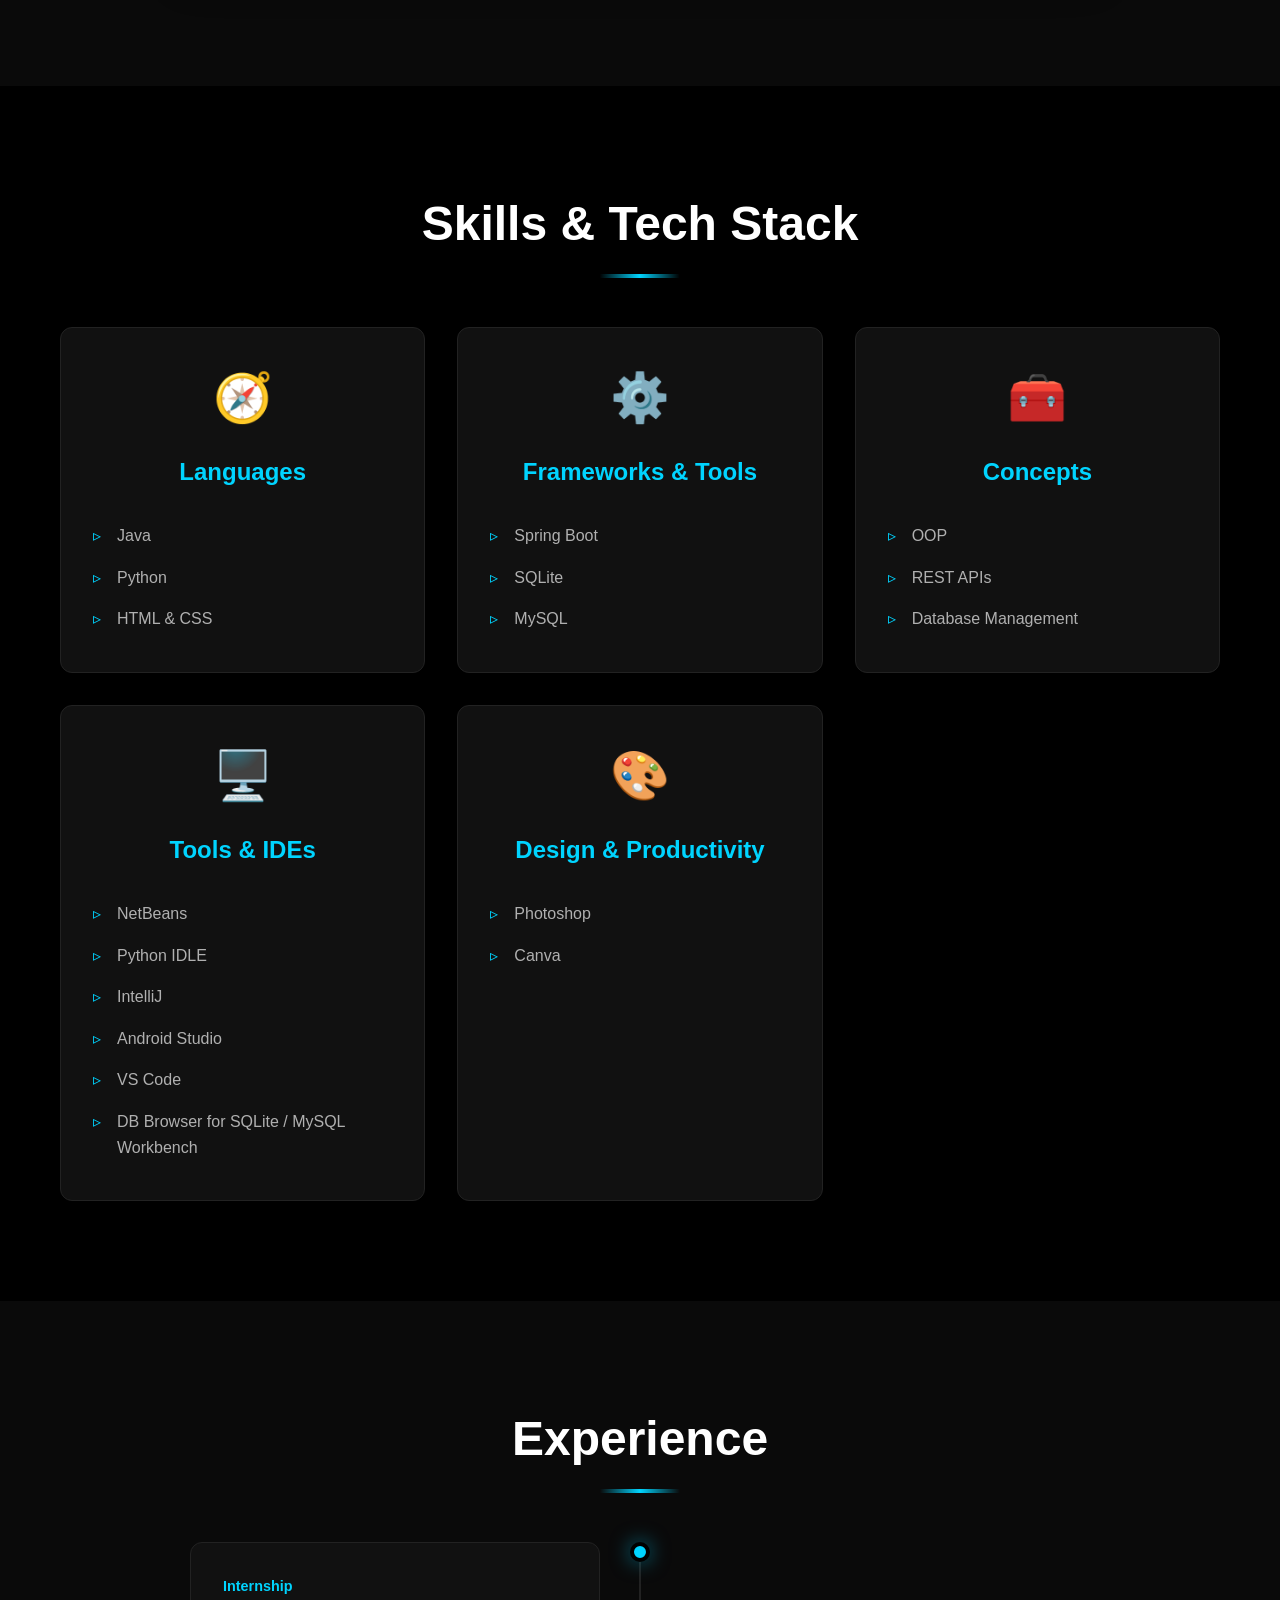
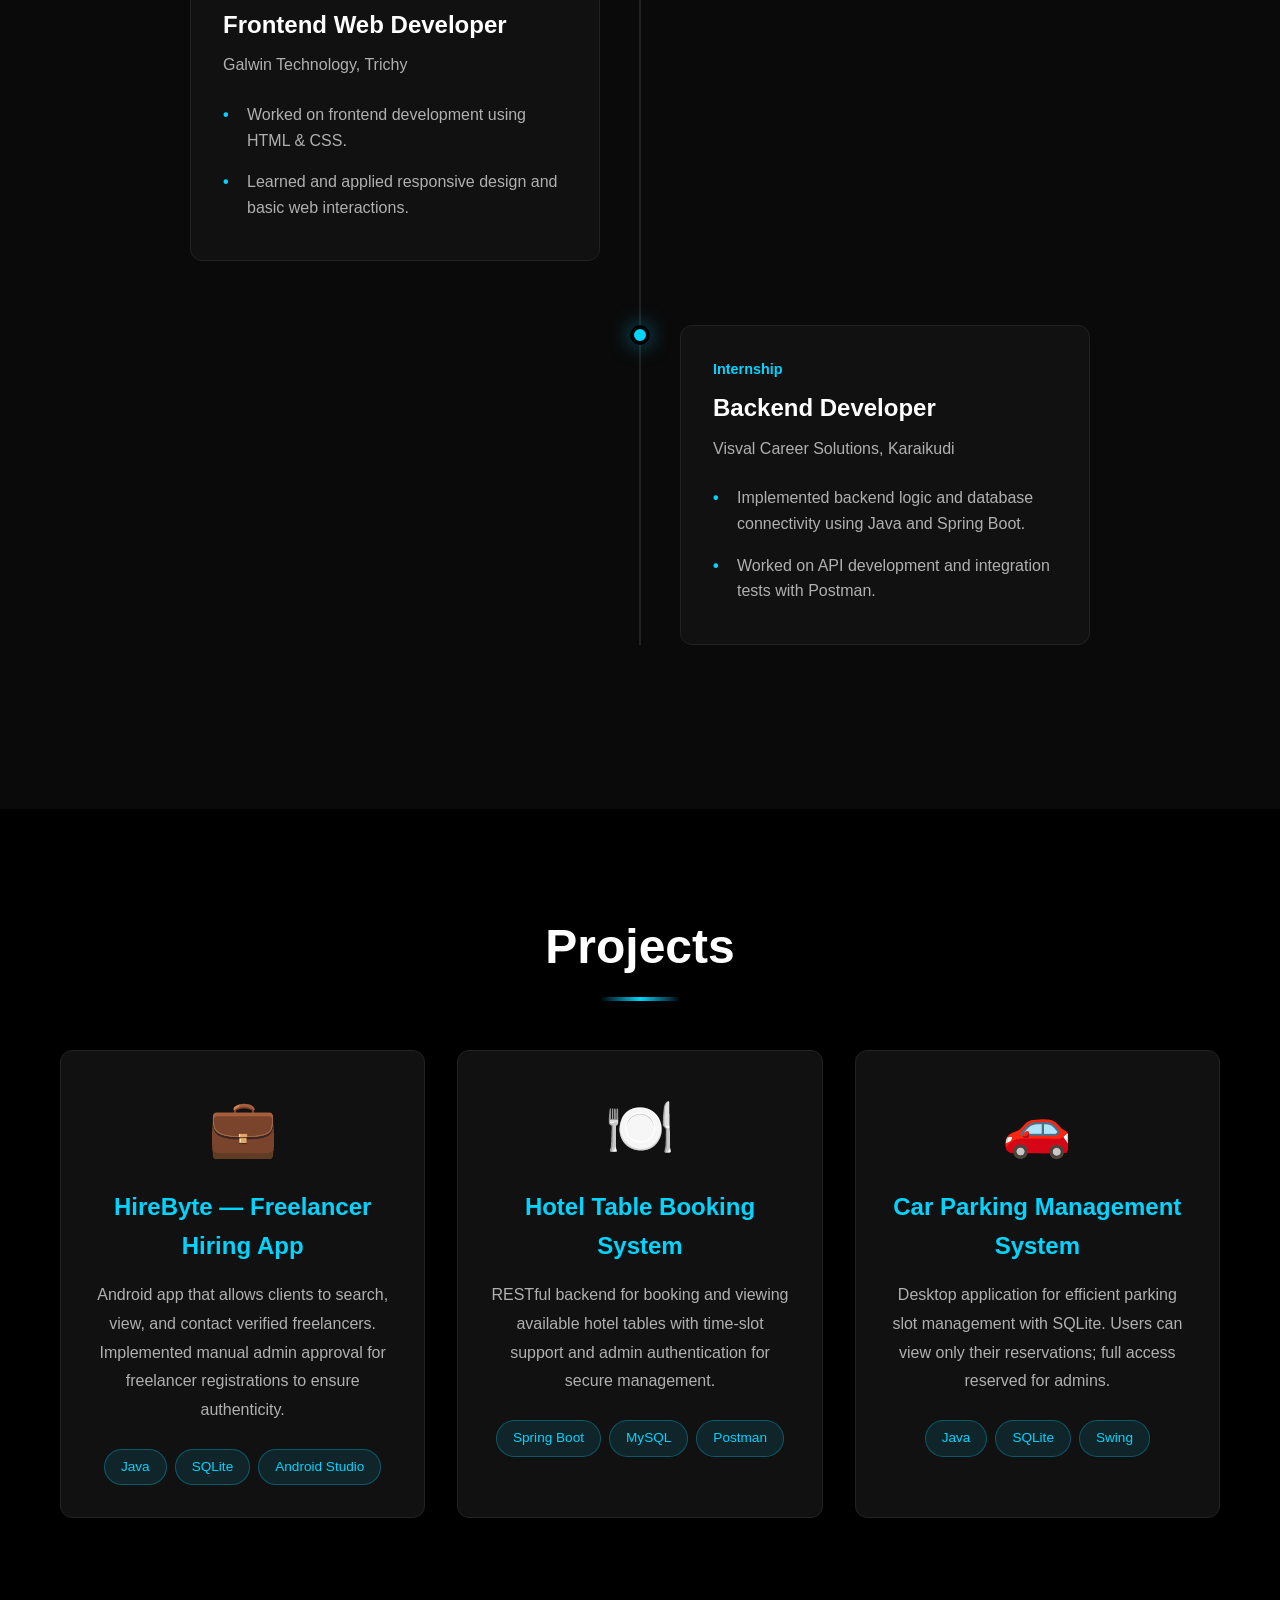
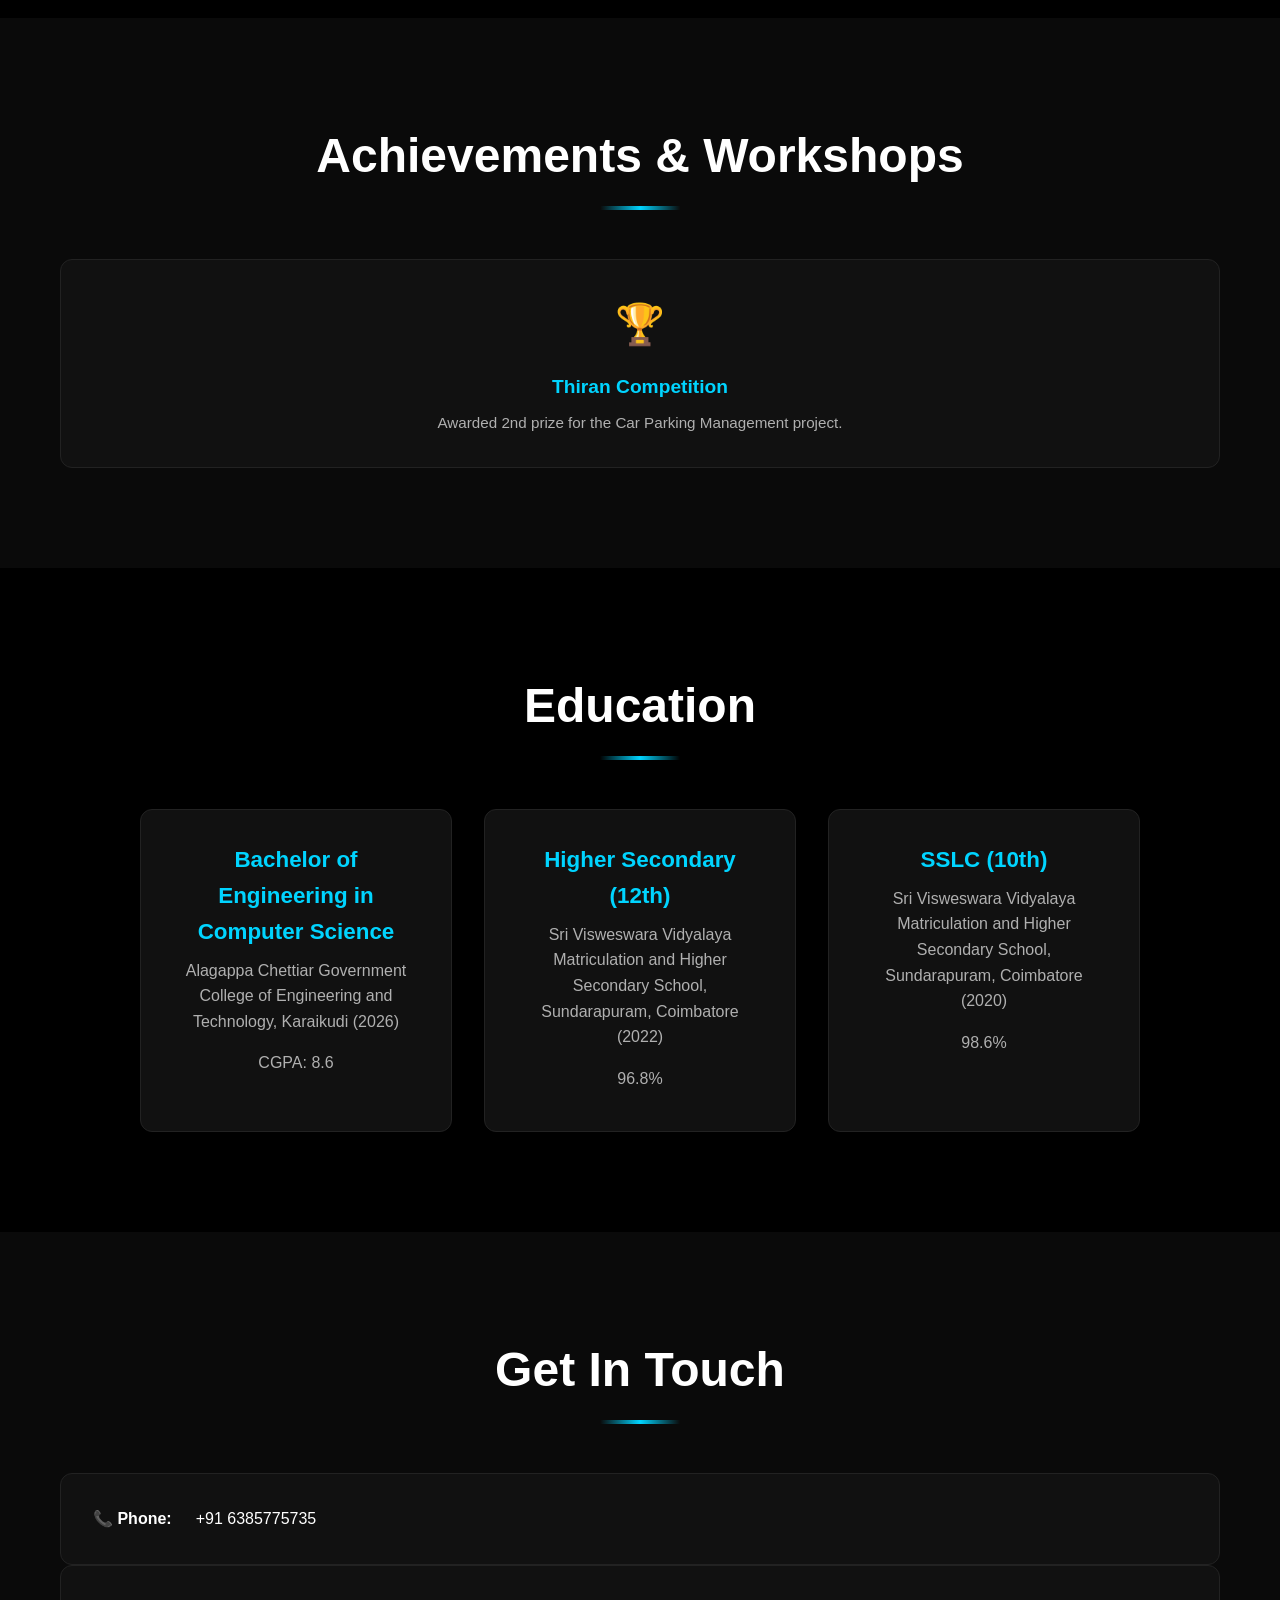
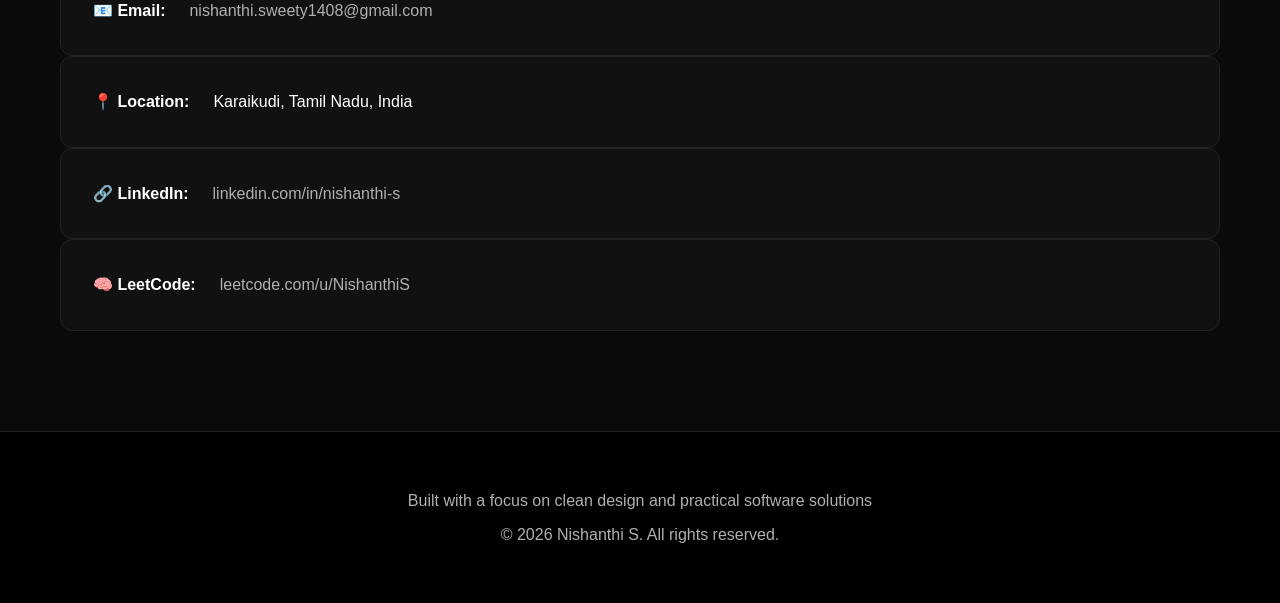
==== commit 9052e094: "Update index.html" ====
--- a/index.html
+++ b/index.html
@@ -216,18 +216,6 @@
           <p>Awarded 2nd prize for the Car Parking Management project.</p>
         </div>
 
-        <div class="cert-card">
-          <div class="cert-logo">🎓</div>
-          <h3>Frontend Web Development (Internship)</h3>
-          <p>Galwin Technology — Learned and applied frontend concepts (HTML & CSS).</p>
-        </div>
-
-        <div class="cert-card">
-          <div class="cert-logo">🎓</div>
-          <h3>Backend Development (Internship)</h3>
-          <p>Visval Career Solutions — Worked on Java & Spring Boot backend tasks.</p>
-        </div>
-
       </div>
     </div>
   </section>
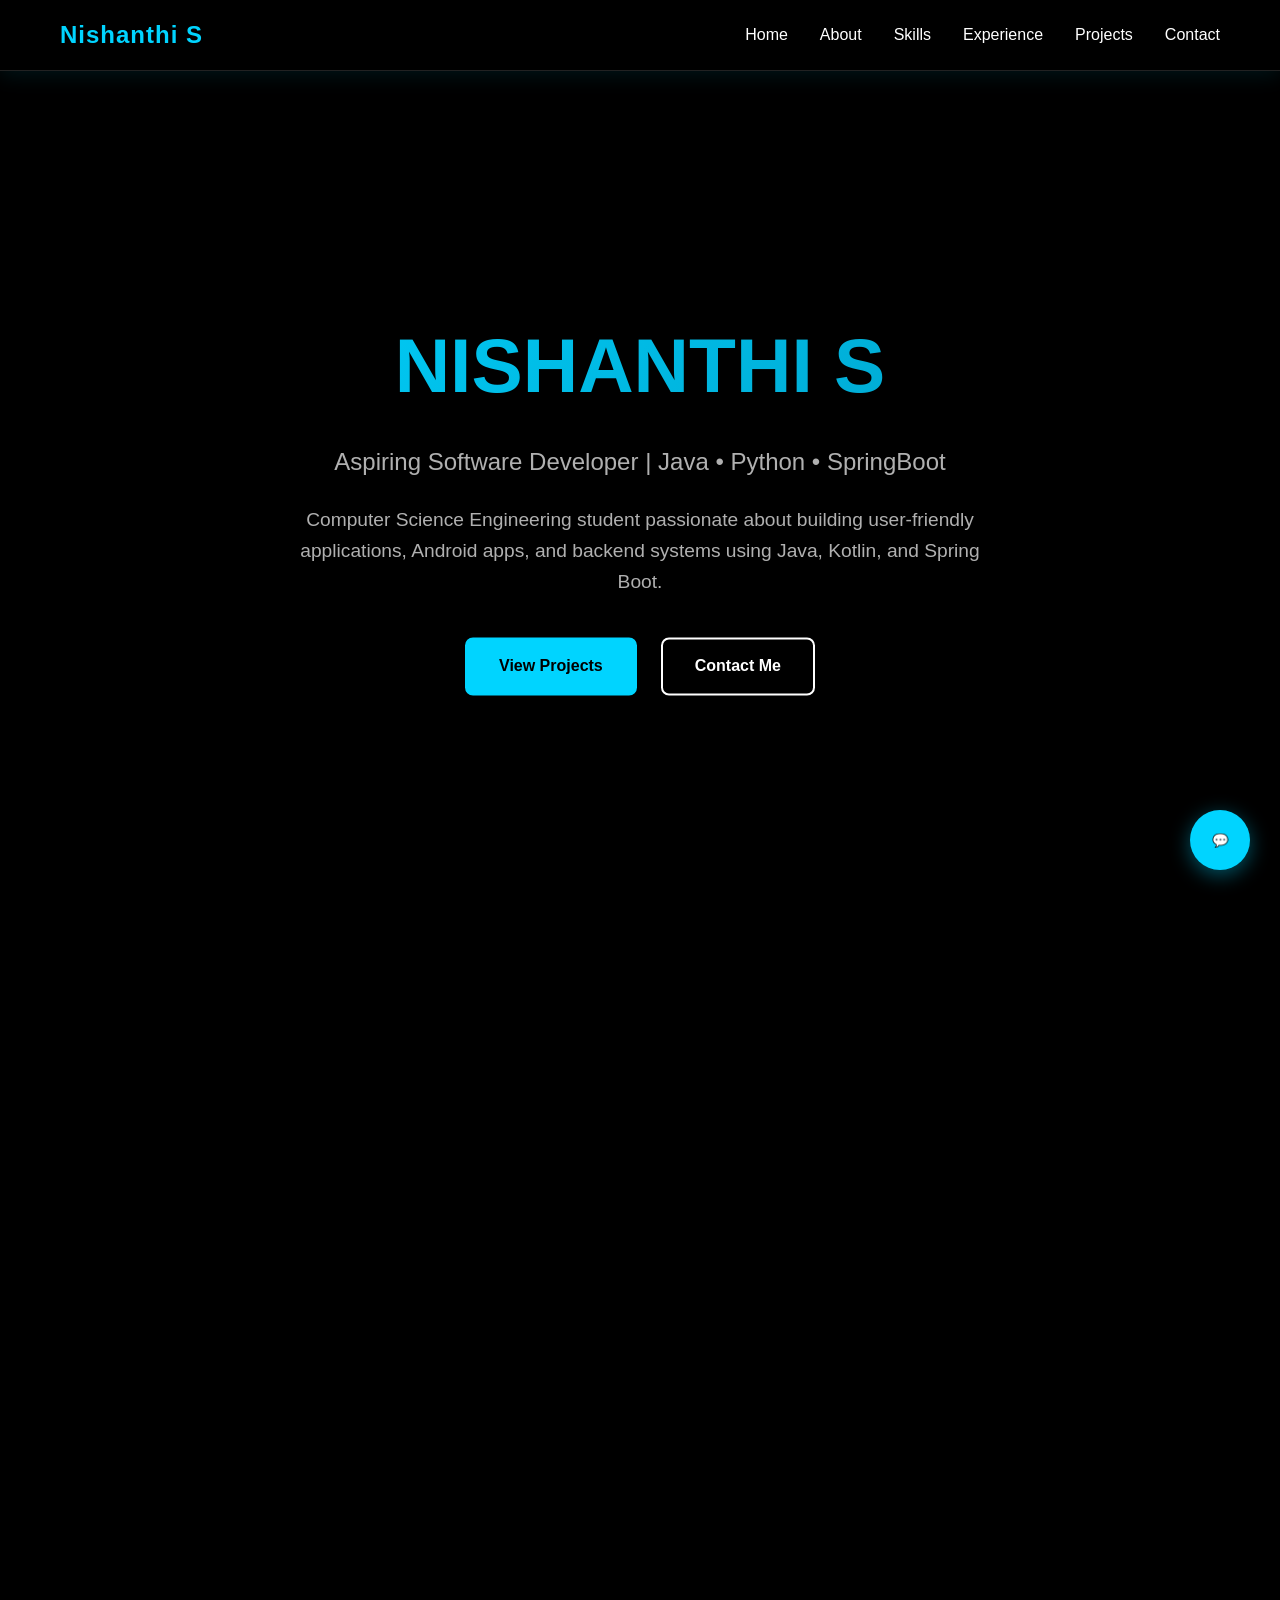
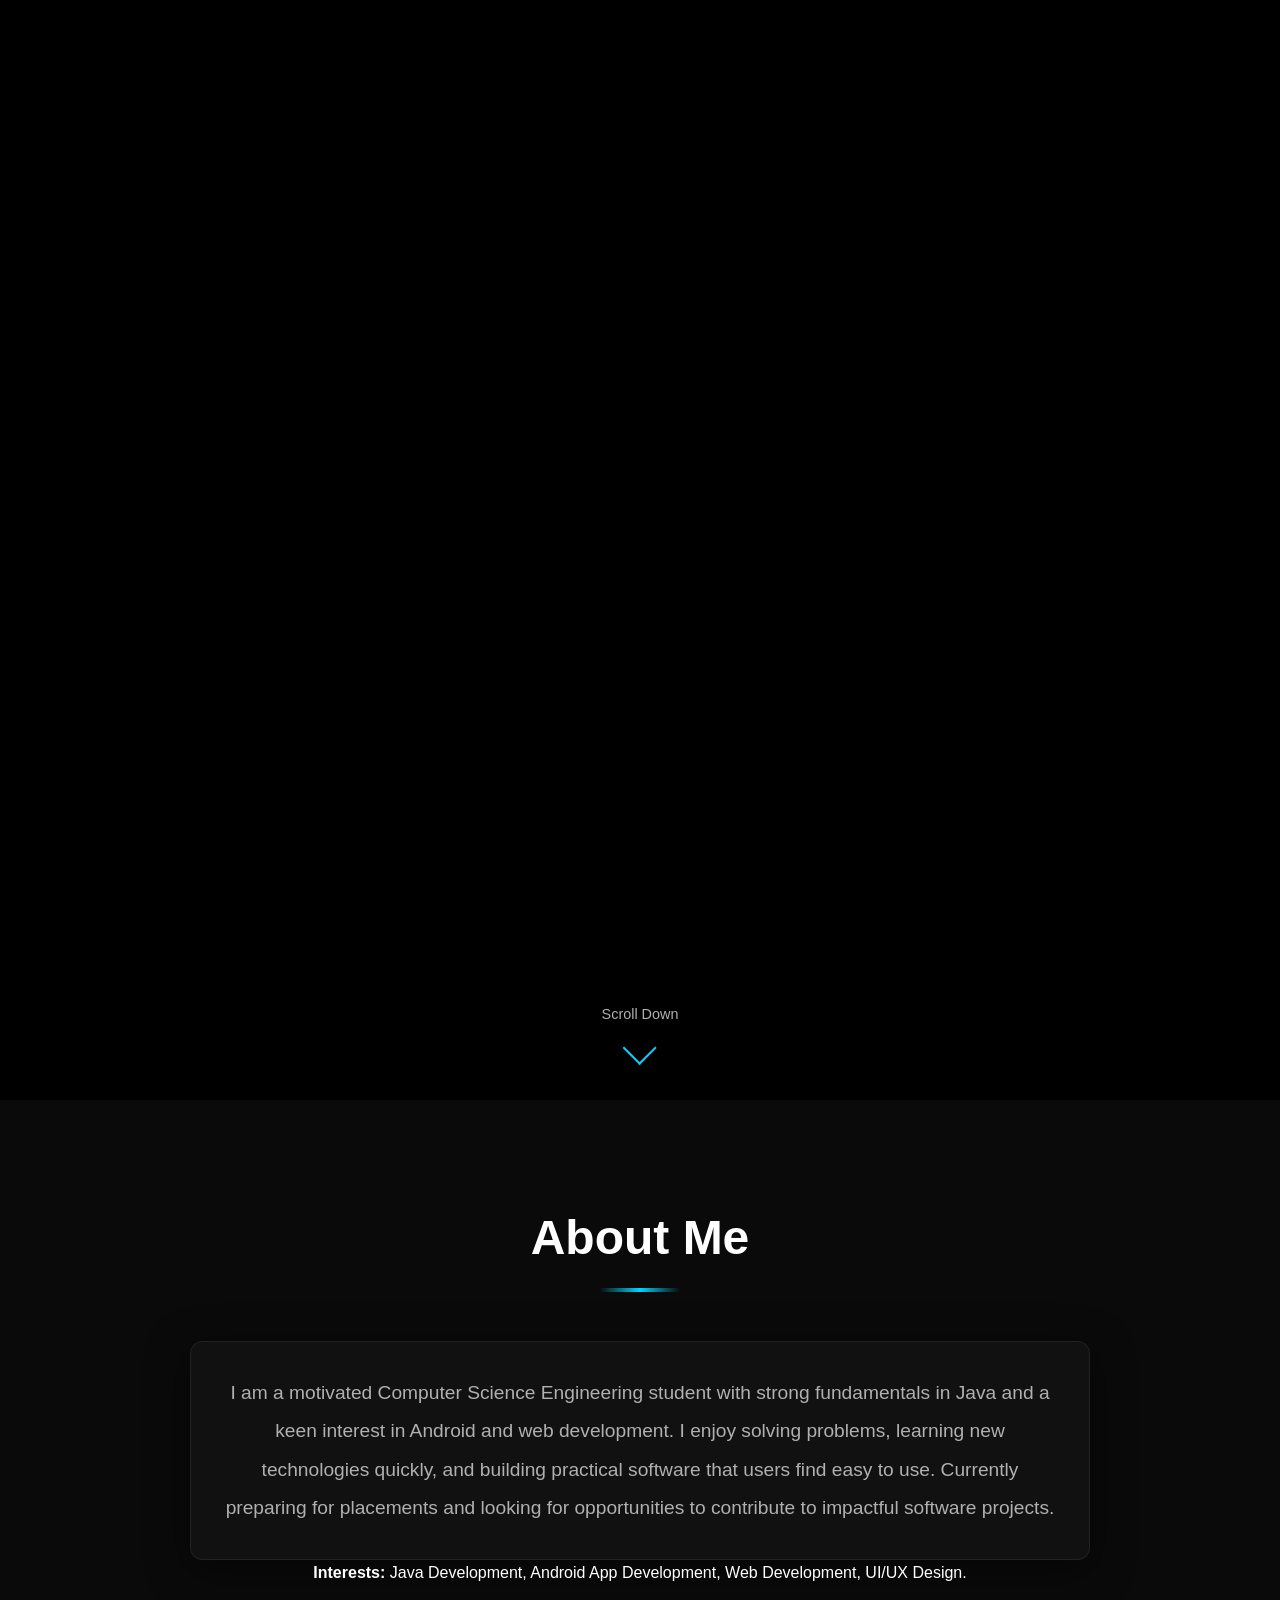
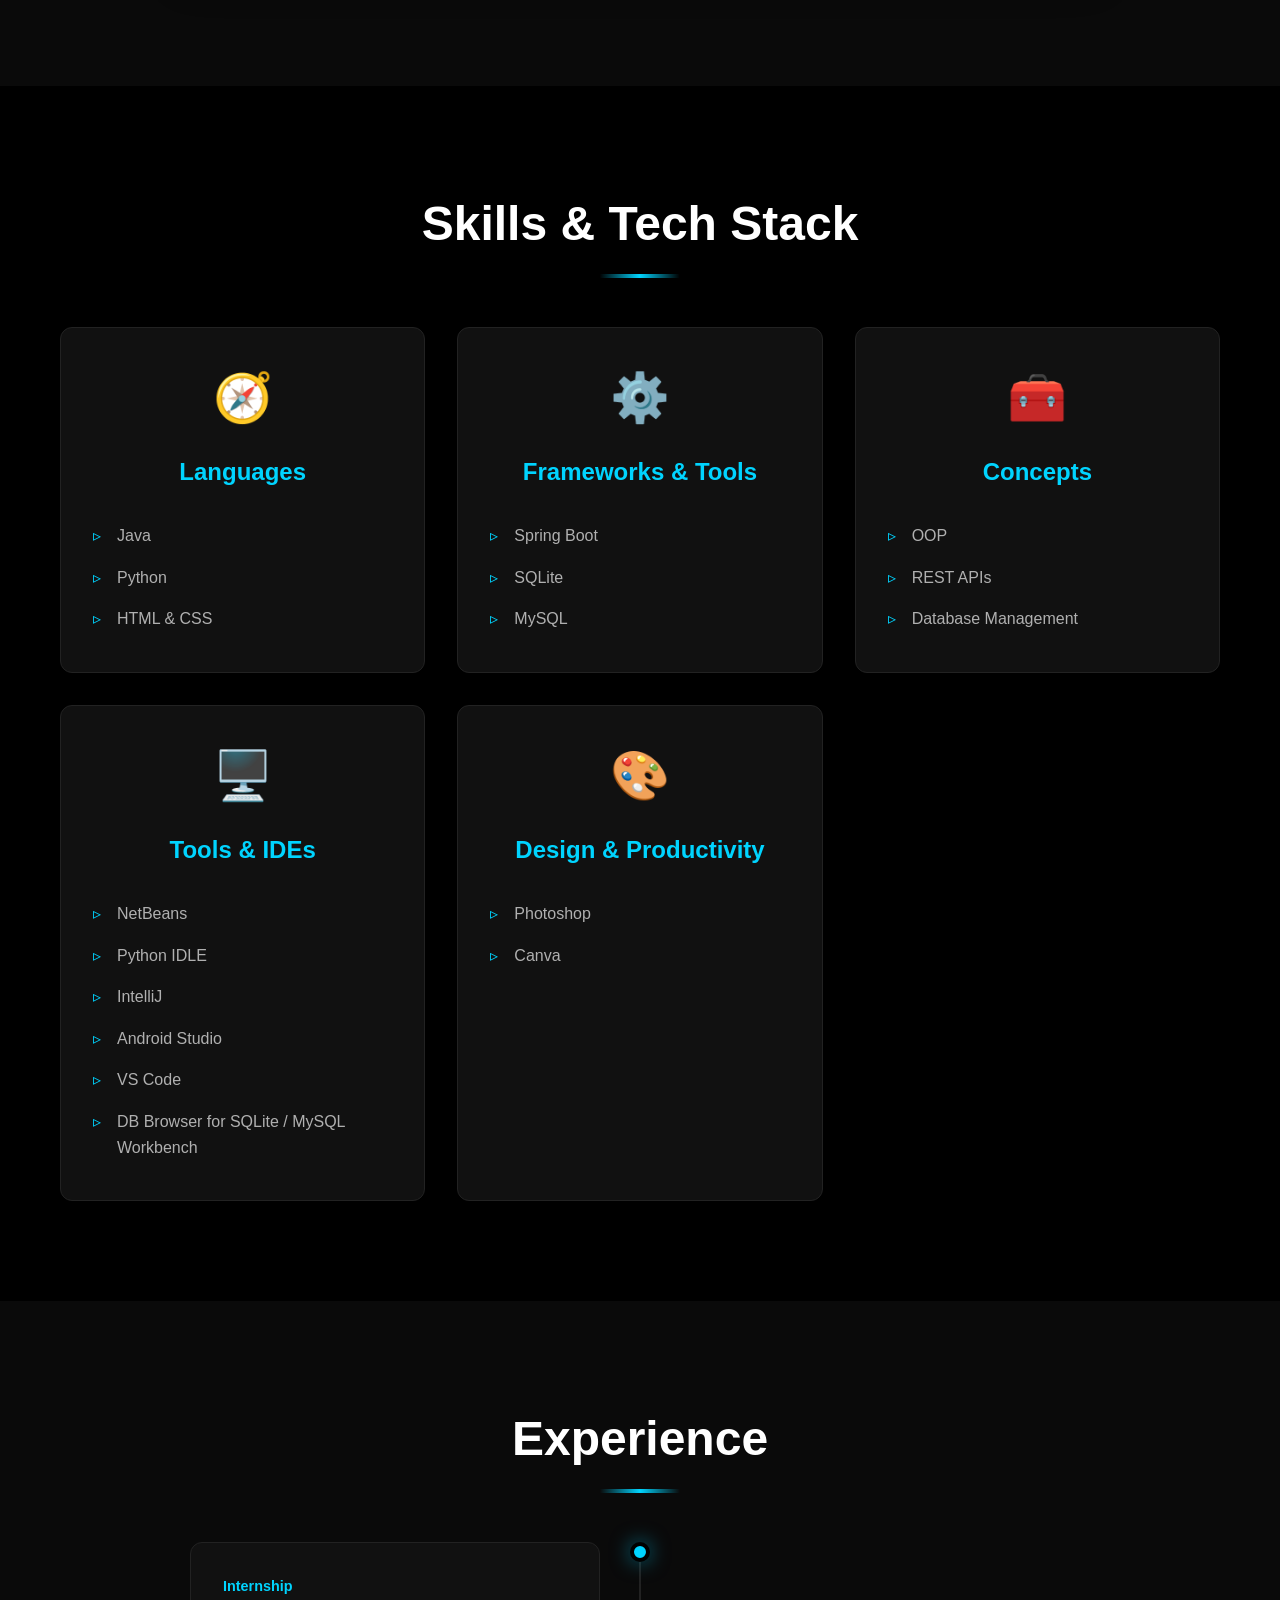
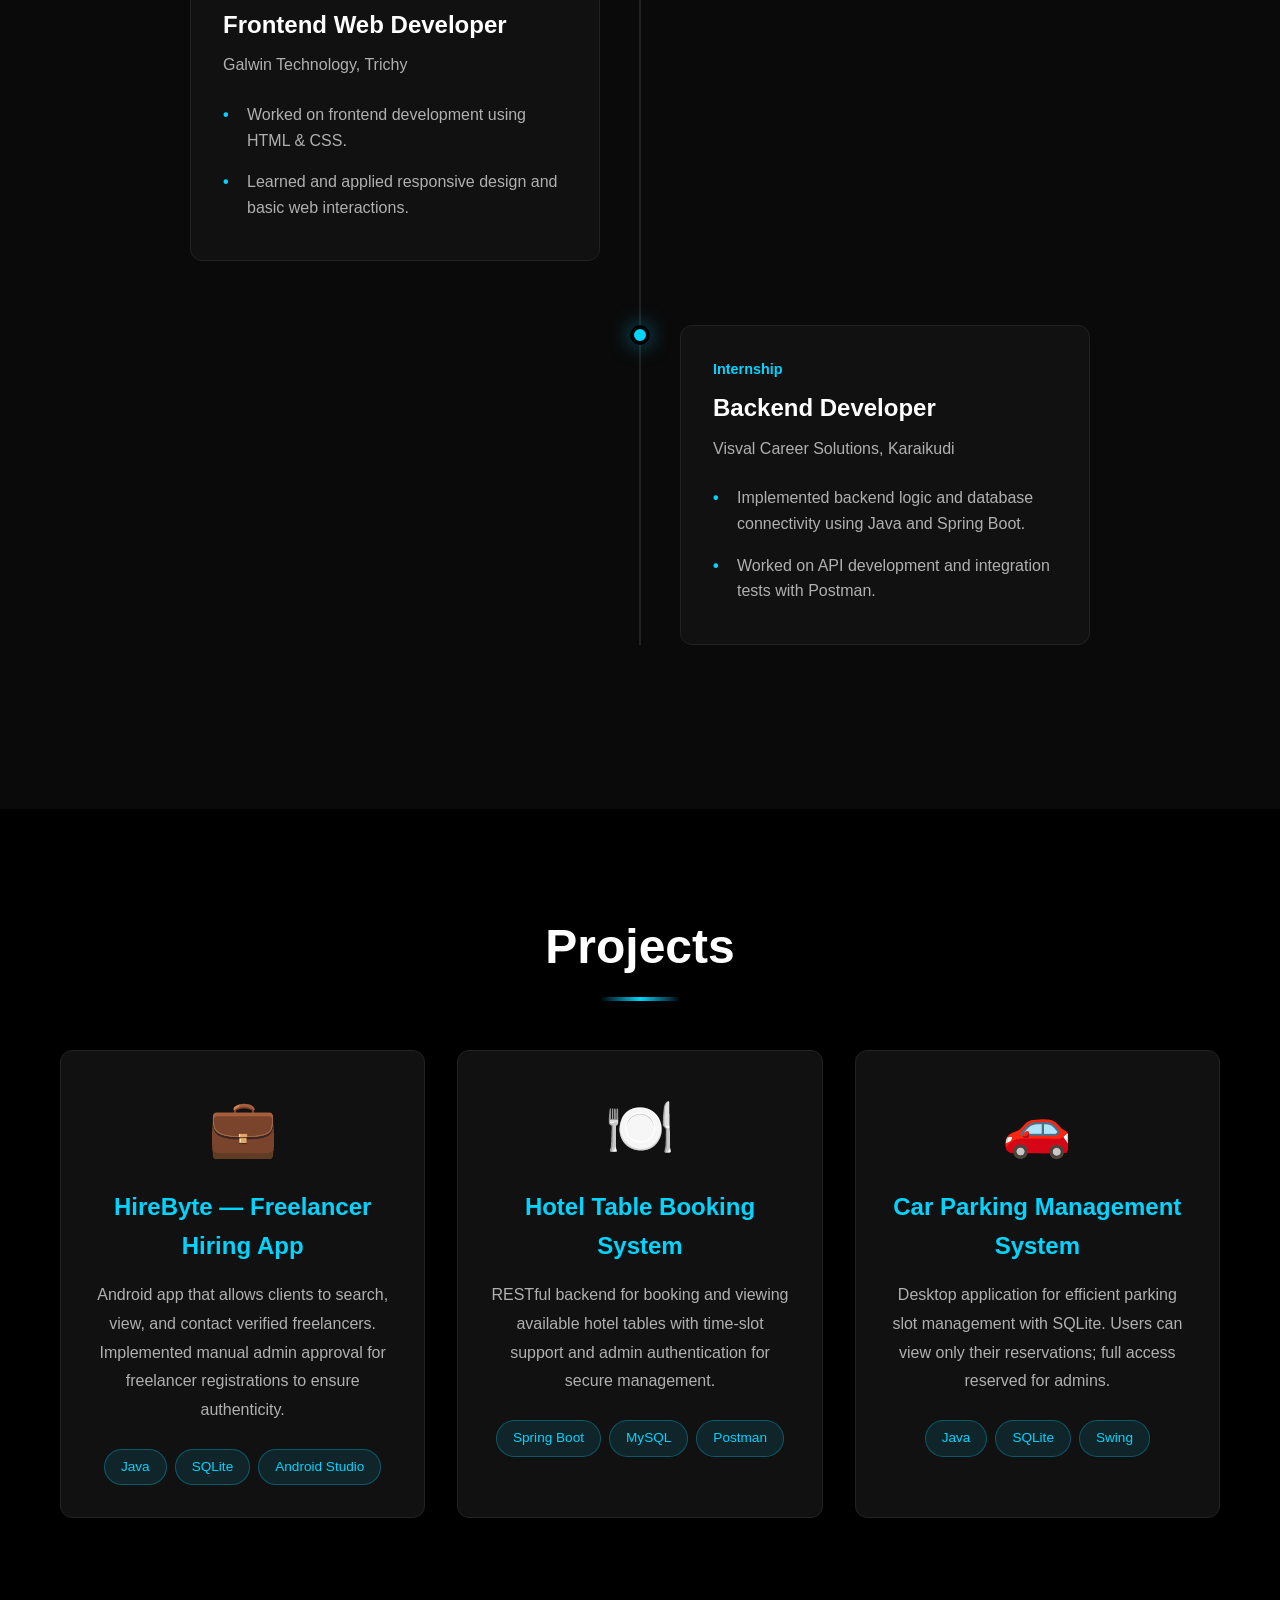
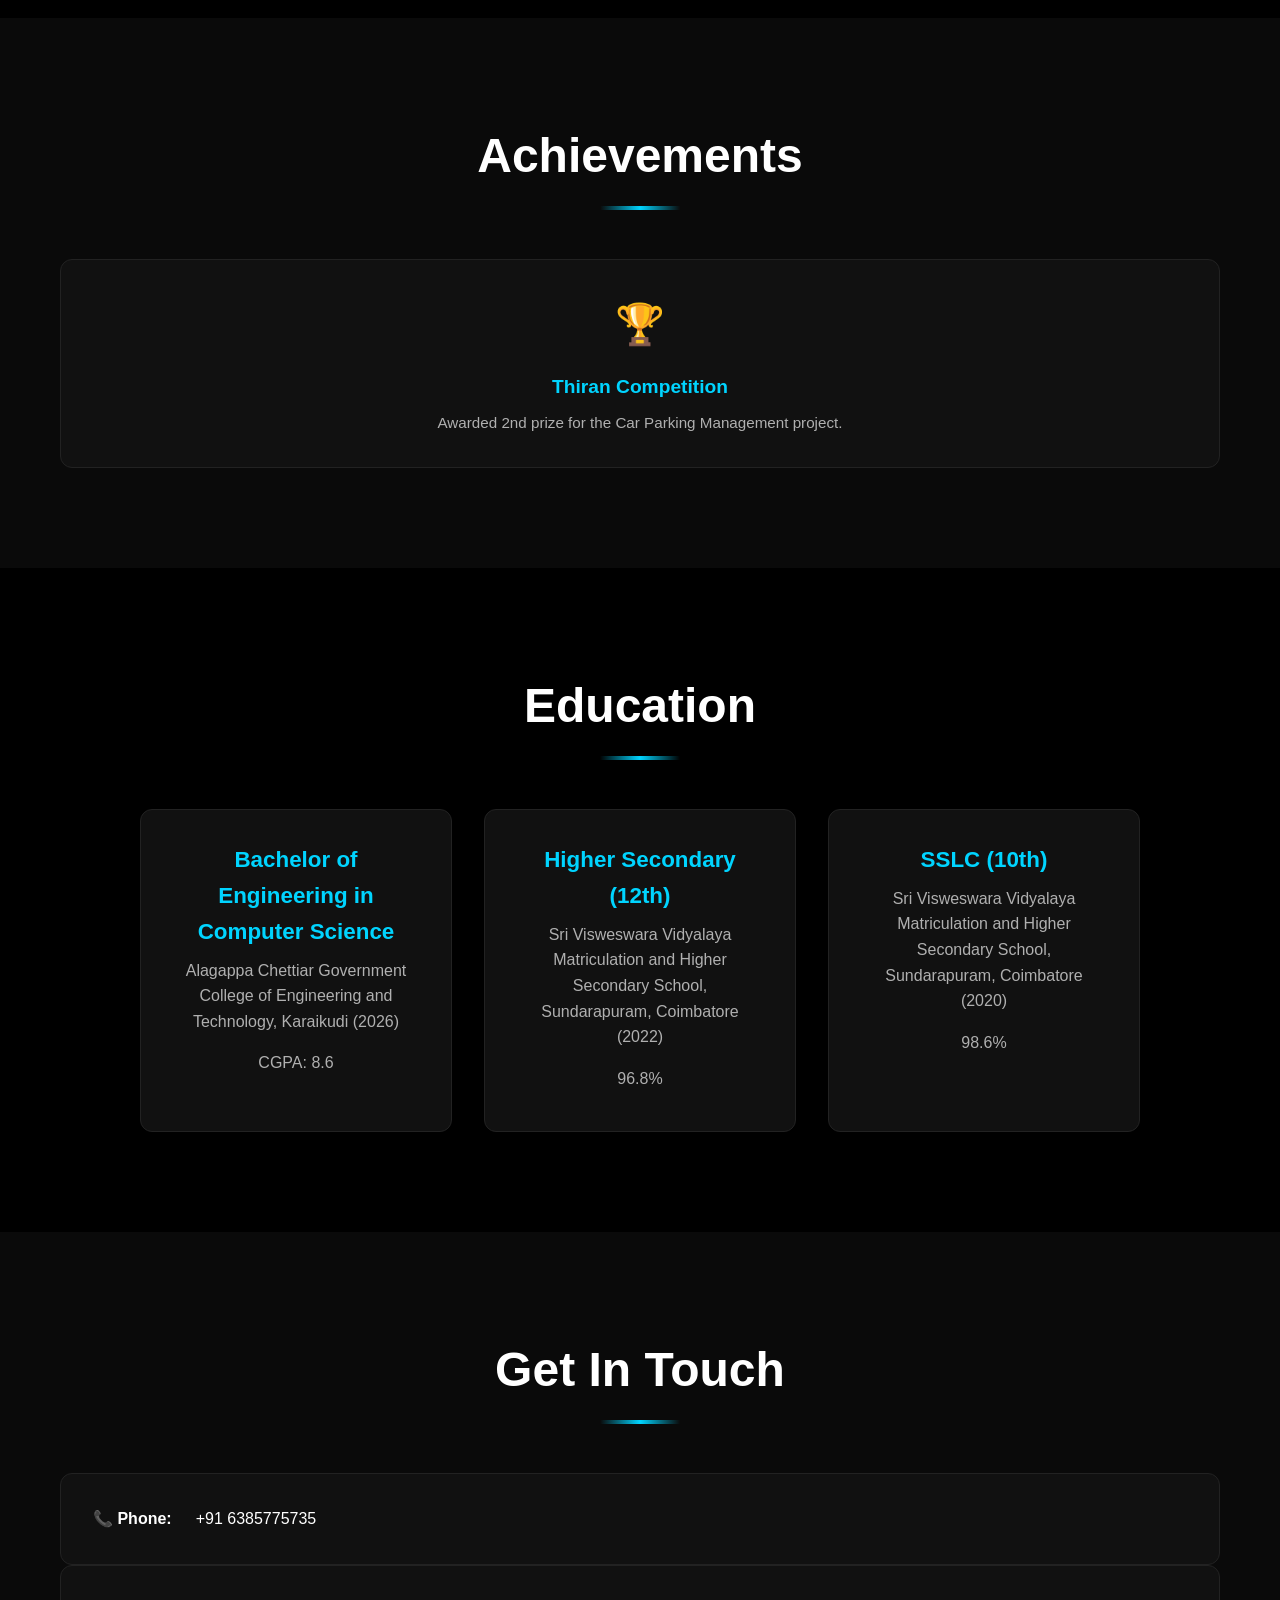
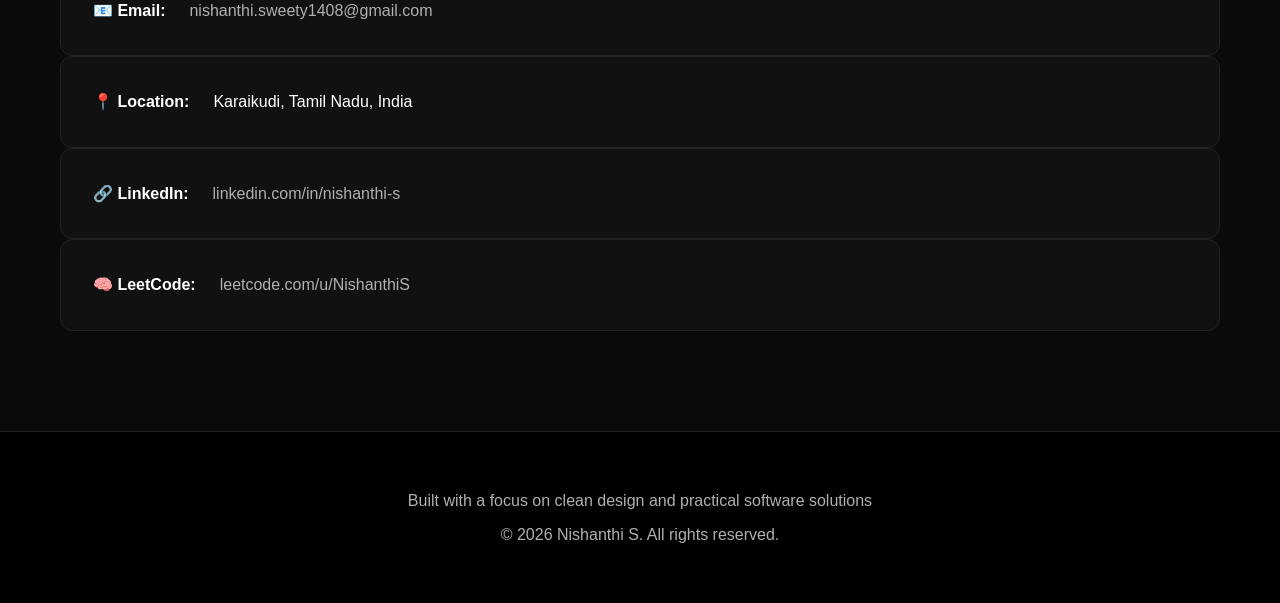
==== commit 5cd288fe: "Update index.html" ====
--- a/index.html
+++ b/index.html
@@ -207,7 +207,7 @@
   <!-- CERTIFICATIONS & ACHIEVEMENTS SECTION -->
   <section id="certifications" class="section certifications-section">
     <div class="container">
-      <h2 class="section-title">Achievements & Workshops</h2>
+      <h2 class="section-title">Achievements</h2>
       <div class="certifications-grid">
         
         <div class="cert-card">
